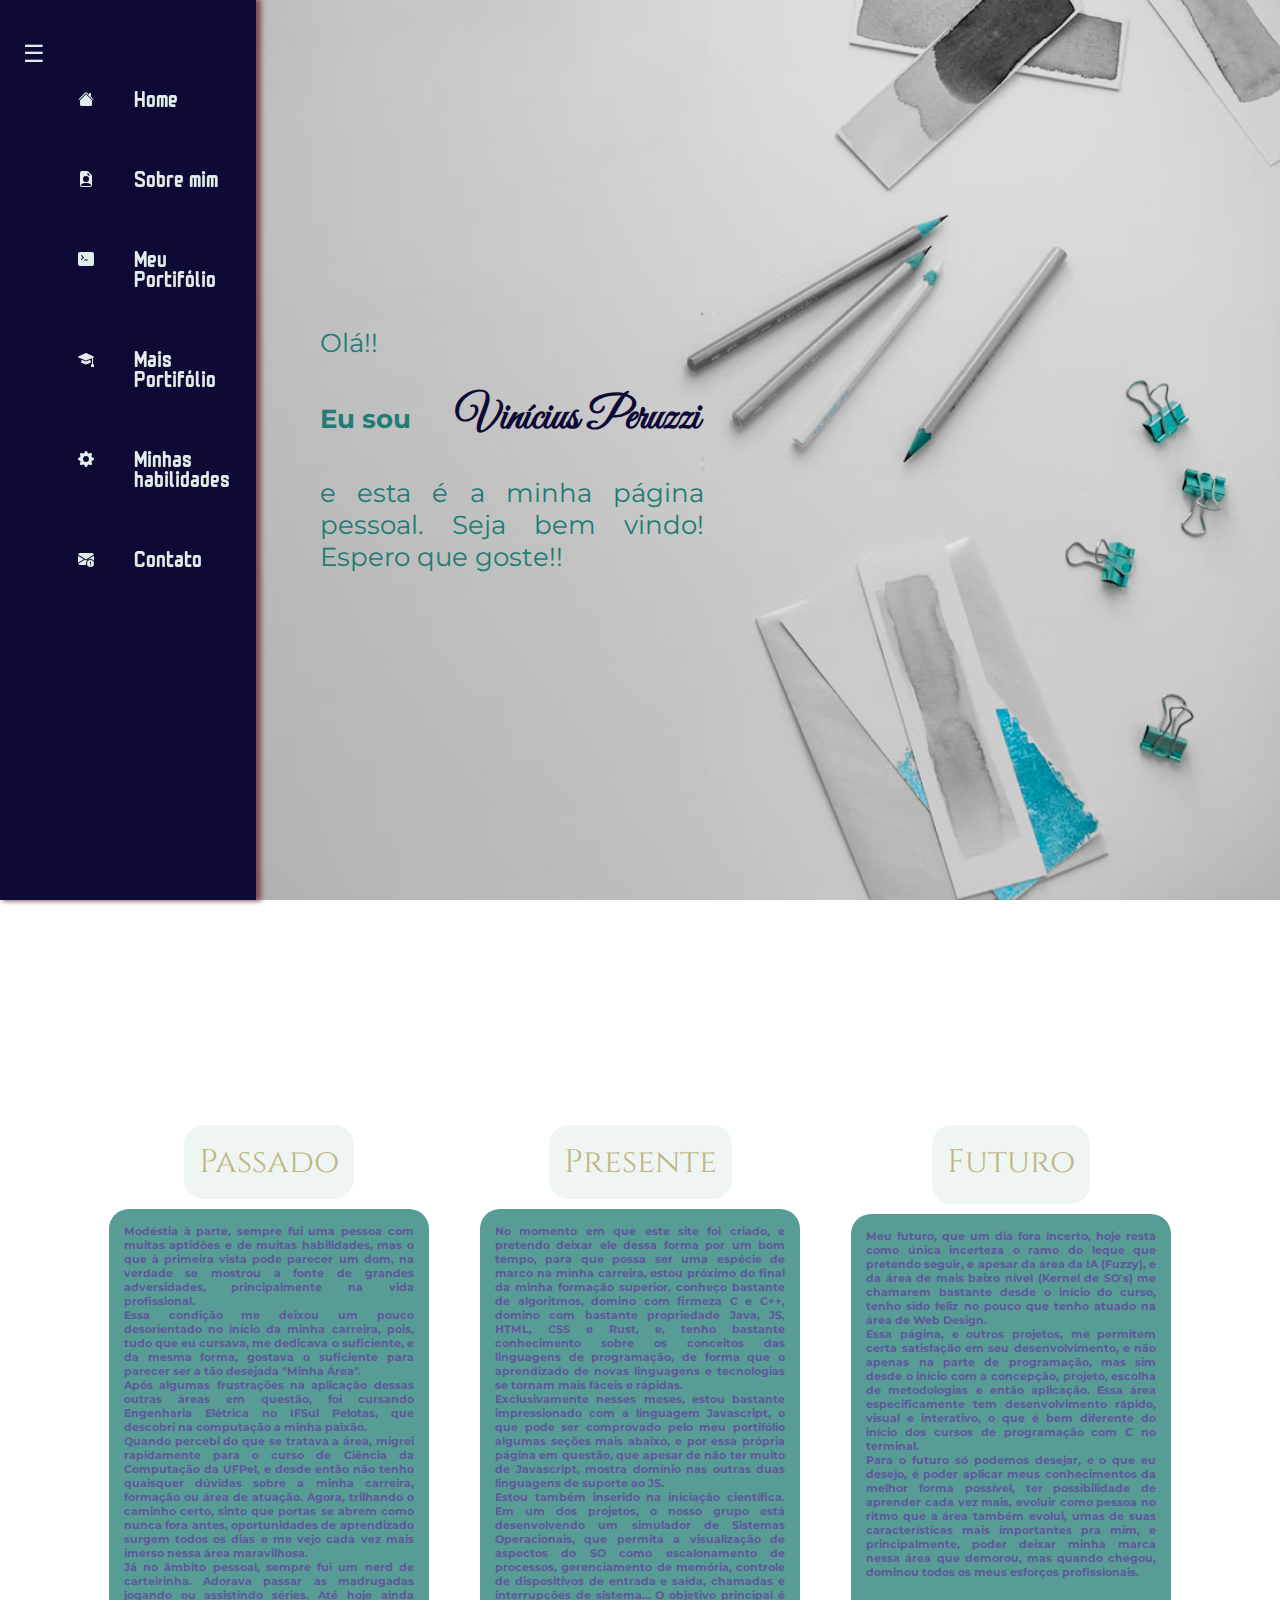
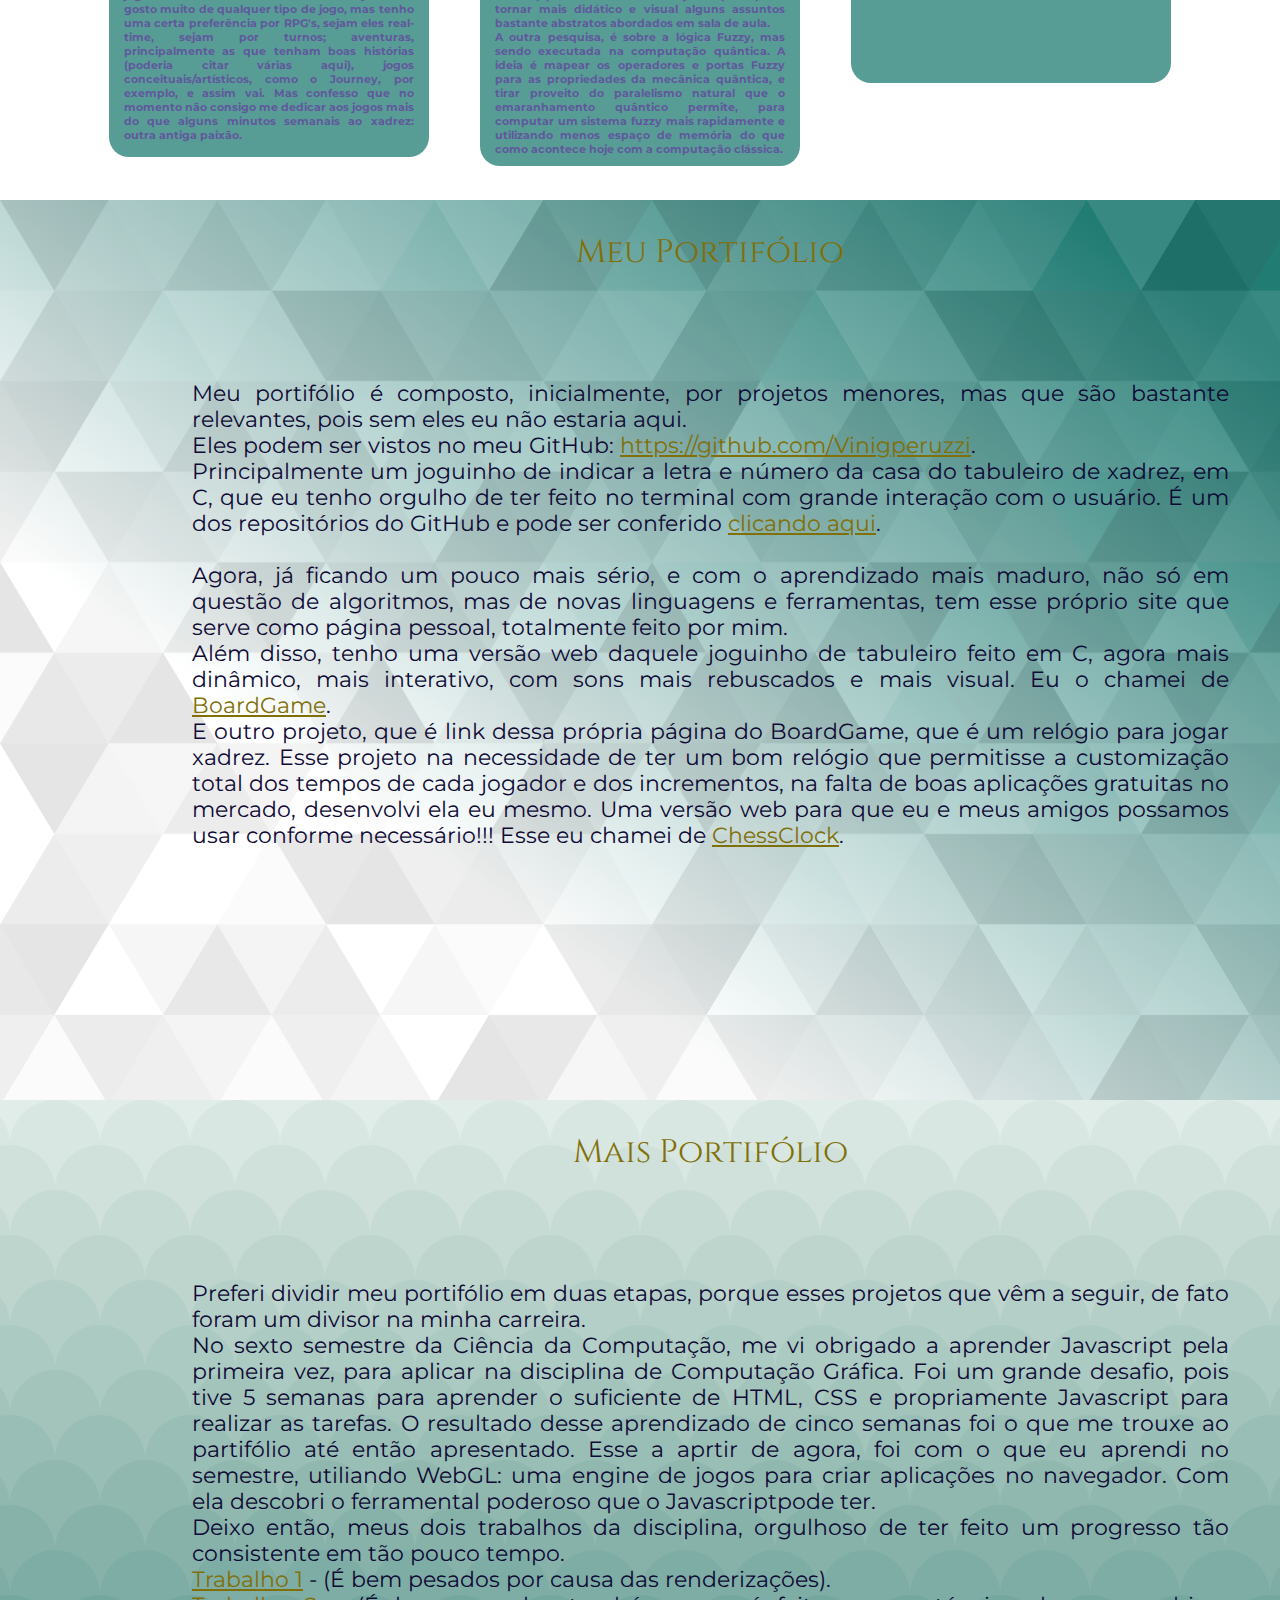
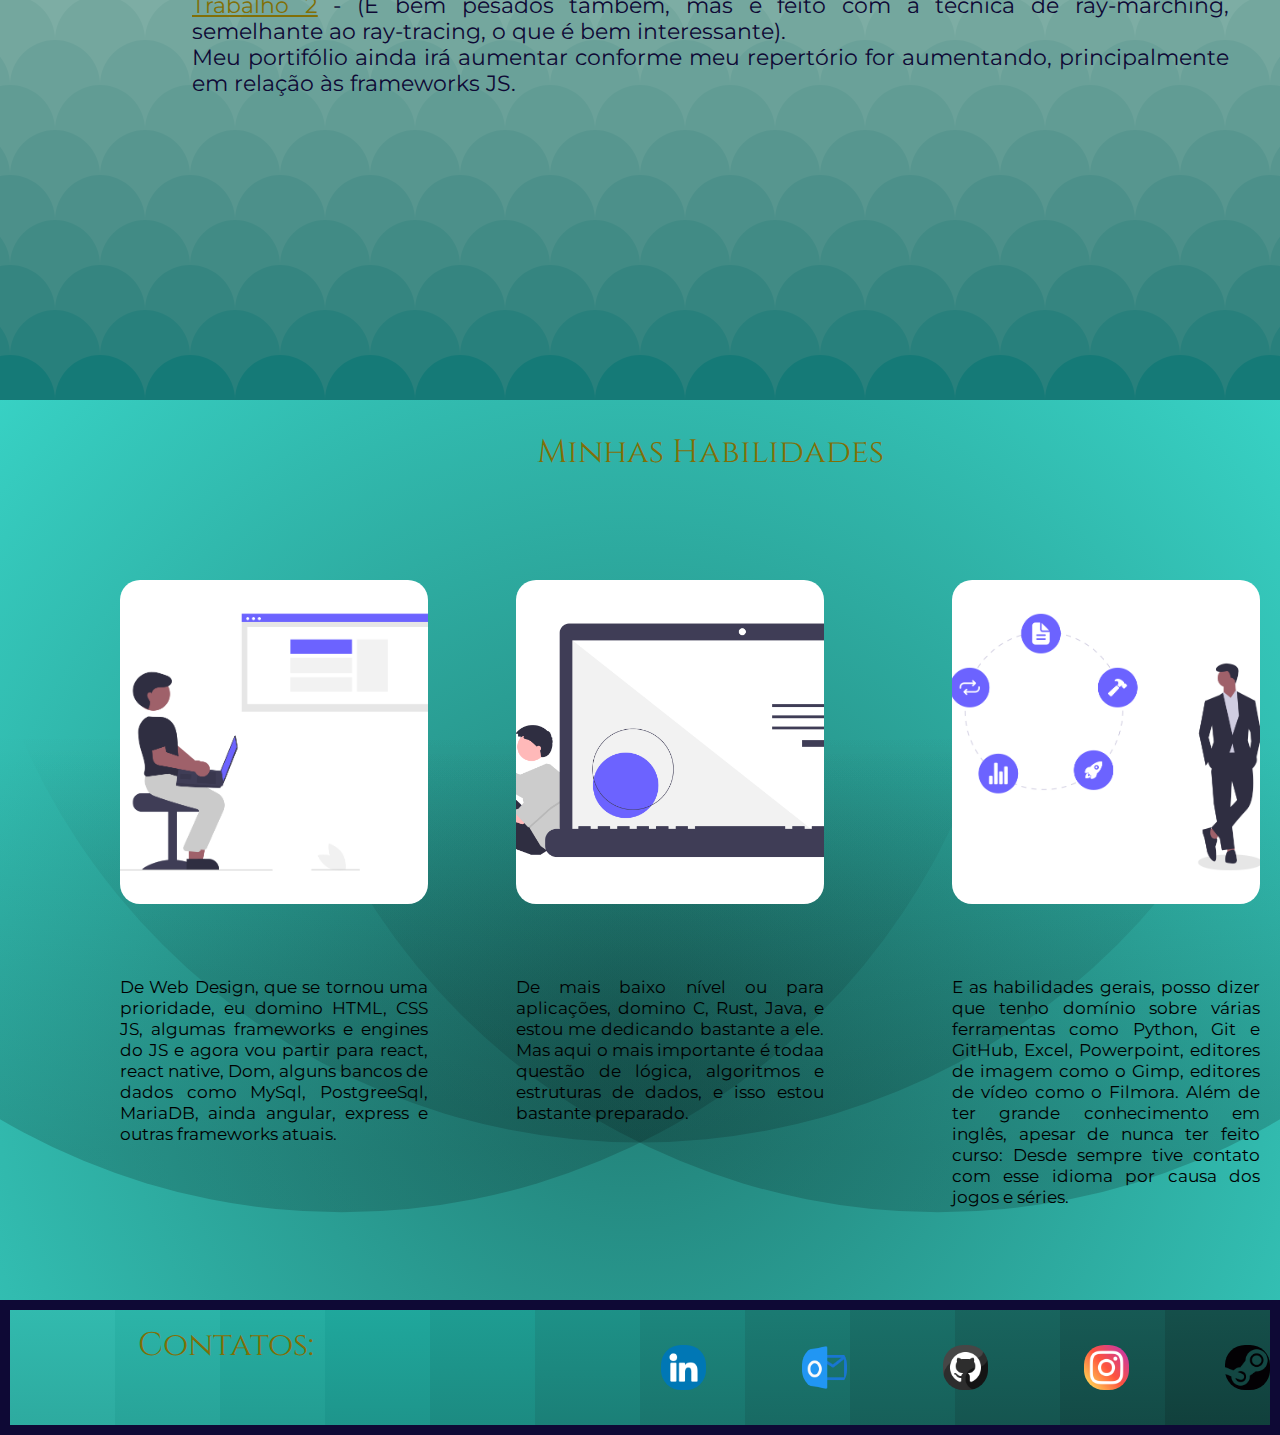
==== index.html @ d9897f42 "Finishing project and deploy online" ====
<!DOCTYPE html>
<html lang="pt-BR">
<head>
    <meta charset="UTF-8">
    <meta http-equiv="X-UA-Compatible" content="IE=edge">
    <meta name="viewport" content="width=device-width, initial-scale=1.0">
    <title>Vinícius Peruzzi</title>
</head>
<body>
    <nav class="side-bar">
        <div class="show-hide-button">
            <div>☰</div>
        </div>
        <ul>
            <li class="side-bar-link">
                <a href="#section-one">
                    <span class="icon">
                        <svg xmlns="http://www.w3.org/2000/svg" width="16" height="16" fill="currentColor" class="bi bi-house-fill" viewBox="0 0 16 16">
                            <path d="M8.707 1.5a1 1 0 0 0-1.414 0L.646 8.146a.5.5 0 0 0 .708.708L8 2.207l6.646 6.647a.5.5 0 0 0 .708-.708L13 5.793V2.5a.5.5 0 0 0-.5-.5h-1a.5.5 0 0 0-.5.5v1.293L8.707 1.5Z"/>
                            <path d="m8 3.293 6 6V13.5a1.5 1.5 0 0 1-1.5 1.5h-9A1.5 1.5 0 0 1 2 13.5V9.293l6-6Z"/>
                        </svg>
                    </span> <!--⌂🏠-->
                    <span class="linkSB">Home</span>
                </a>
            </li>
            <li class="side-bar-link">
                <a href="#section-two">
                    <span class="icon">
                        <svg xmlns="http://www.w3.org/2000/svg" width="16" height="16" fill="currentColor" class="bi bi-file-earmark-person-fill" viewBox="0 0 16 16">
                            <path d="M9.293 0H4a2 2 0 0 0-2 2v12a2 2 0 0 0 2 2h8a2 2 0 0 0 2-2V4.707A1 1 0 0 0 13.707 4L10 .293A1 1 0 0 0 9.293 0zM9.5 3.5v-2l3 3h-2a1 1 0 0 1-1-1zM11 8a3 3 0 1 1-6 0 3 3 0 0 1 6 0zm2 5.755V14a1 1 0 0 1-1 1H4a1 1 0 0 1-1-1v-.245S4 12 8 12s5 1.755 5 1.755z"/>
                        </svg>
                    </span> <!--👨-->
                    <span class="linkSB">Sobre mim</span>
                </a>
            </li>
            <li class="side-bar-link">
                <a href="#section-four">
                    <span class="icon">
                        <svg xmlns="http://www.w3.org/2000/svg" width="16" height="16" fill="currentColor" class="bi bi-terminal-fill" viewBox="0 0 16 16">
                            <path d="M0 3a2 2 0 0 1 2-2h12a2 2 0 0 1 2 2v10a2 2 0 0 1-2 2H2a2 2 0 0 1-2-2V3zm9.5 5.5h-3a.5.5 0 0 0 0 1h3a.5.5 0 0 0 0-1zm-6.354-.354a.5.5 0 1 0 .708.708l2-2a.5.5 0 0 0 0-.708l-2-2a.5.5 0 1 0-.708.708L4.793 6.5 3.146 8.146z"/>
                        </svg>
                    </span> <!--🏢🧰 da minha formação --)🎓-->
                    <span class="linkSB">Meu Portifólio</span>
                </a>
            </li>
            <li class="side-bar-link">
                <a href="#section-tree">
                    <span class="icon">
                        <svg xmlns="http://www.w3.org/2000/svg" width="16" height="16" fill="currentColor" class="bi bi-mortarboard-fill" viewBox="0 0 16 16">
                            <path d="M8.211 2.047a.5.5 0 0 0-.422 0l-7.5 3.5a.5.5 0 0 0 .025.917l7.5 3a.5.5 0 0 0 .372 0L14 7.14V13a1 1 0 0 0-1 1v2h3v-2a1 1 0 0 0-1-1V6.739l.686-.275a.5.5 0 0 0 .025-.917l-7.5-3.5Z"/>
                            <path d="M4.176 9.032a.5.5 0 0 0-.656.327l-.5 1.7a.5.5 0 0 0 .294.605l4.5 1.8a.5.5 0 0 0 .372 0l4.5-1.8a.5.5 0 0 0 .294-.605l-.5-1.7a.5.5 0 0 0-.656-.327L8 10.466 4.176 9.032Z"/>
                        </svg>
                    </span>
                    <span class="linkSB">Mais Portifólio</span>
                </a>
            </li>
            <li class="side-bar-link">
                <a href="#section-five">
                    <span class="icon">
                        <svg xmlns="http://www.w3.org/2000/svg" width="16" height="16" fill="currentColor" class="bi bi-gear-fill" viewBox="0 0 16 16">
                            <path d="M9.405 1.05c-.413-1.4-2.397-1.4-2.81 0l-.1.34a1.464 1.464 0 0 1-2.105.872l-.31-.17c-1.283-.698-2.686.705-1.987 1.987l.169.311c.446.82.023 1.841-.872 2.105l-.34.1c-1.4.413-1.4 2.397 0 2.81l.34.1a1.464 1.464 0 0 1 .872 2.105l-.17.31c-.698 1.283.705 2.686 1.987 1.987l.311-.169a1.464 1.464 0 0 1 2.105.872l.1.34c.413 1.4 2.397 1.4 2.81 0l.1-.34a1.464 1.464 0 0 1 2.105-.872l.31.17c1.283.698 2.686-.705 1.987-1.987l-.169-.311a1.464 1.464 0 0 1 .872-2.105l.34-.1c1.4-.413 1.4-2.397 0-2.81l-.34-.1a1.464 1.464 0 0 1-.872-2.105l.17-.31c.698-1.283-.705-2.686-1.987-1.987l-.311.169a1.464 1.464 0 0 1-2.105-.872l-.1-.34zM8 10.93a2.929 2.929 0 1 1 0-5.86 2.929 2.929 0 0 1 0 5.858z"/>
                        </svg>
                    </span> <!--🧠-->
                    <span class="linkSB">Minhas habilidades</span>
                </a>
            </li>
            <li class="side-bar-link">
                <a href="#section-six">
                    <span class="icon">
                        <svg xmlns="http://www.w3.org/2000/svg" width="16" height="16" fill="currentColor" class="bi bi-envelope-exclamation-fill" viewBox="0 0 16 16">
                            <path d="M.05 3.555A2 2 0 0 1 2 2h12a2 2 0 0 1 1.95 1.555L8 8.414.05 3.555ZM0 4.697v7.104l5.803-3.558L0 4.697ZM6.761 8.83l-6.57 4.026A2 2 0 0 0 2 14h6.256A4.493 4.493 0 0 1 8 12.5a4.49 4.49 0 0 1 1.606-3.446l-.367-.225L8 9.586l-1.239-.757ZM16 4.697v4.974A4.491 4.491 0 0 0 12.5 8a4.49 4.49 0 0 0-1.965.45l-.338-.207L16 4.697Z"/>
                            <path d="M12.5 16a3.5 3.5 0 1 0 0-7 3.5 3.5 0 0 0 0 7Zm.5-5v1.5a.5.5 0 0 1-1 0V11a.5.5 0 0 1 1 0Zm0 3a.5.5 0 1 1-1 0 .5.5 0 0 1 1 0Z"/>
                        </svg>
                    </span>
                    <span class="linkSB">Contato</span>
                </a>
            </li>
        </ul>
    </nav>

    <section id="section-one" class="full-page background-one">
        <div>
            <div>
                <p>
                    Olá!!
                </p>
                <h1>
                    Eu sou <span>Vinícius Peruzzi</span>
                </h1>
                <p>
                    e esta é a minha página pessoal. Seja bem vindo! Espero que goste!!
                </p>
            </div>
        </div>
        <div id="home-page-photo">
                <div id="photo-container">

                </div>
        </div>
    </section>
    <div id="section-two" class="full-page background-two">
        <div id="video-overlay">
            <div class="right-space">
                <p class="title-about-me">
                    Passado
                </p>
                <p class="text-about-me">
                    Modéstia à parte, sempre fui uma pessoa com muitas aptidões e de muitas habilidades, mas o que à primeira vista pode parecer um dom, na verdade se mostrou a fonte
                    de grandes adversidades, principalmente na vida profissional. <br>
                    Essa condição me deixou um pouco desorientado no início da minha carreira, pois, tudo que eu cursava, me dedicava o suficiente, e da mesma forma, 
                    gostava o suficiente para parecer ser a tão desejada "Minha Área". <br>
                    Após algumas frustrações na aplicação dessas outras áreas em questão, foi cursando Engenharia Elétrica 
                    no IFSul Pelotas, que descobri na computação a minha paixão. <br>
                    Quando percebi do que se tratava a área, migrei rapidamente para o curso de Ciência da Computação da UFPel, e desde então não tenho quaisquer dúvidas sobre a 
                    minha carreira, formação ou área de atuação. Agora, trilhando o caminho certo, sinto que portas se abrem como nunca fora antes, oportunidades de aprendizado surgem 
                    todos os dias e me vejo cada vez mais imerso nessa área maravilhosa. <br>
                    Já no âmbito pessoal, sempre fui um nerd de carteirinha. Adorava passar as madrugadas jogando ou assistindo séries. Até hoje ainda gosto muito de qualquer tipo de jogo, 
                    mas tenho uma certa preferência por RPG's, sejam eles real-time, sejam por turnos; aventuras, principalmente as que tenham boas histórias (poderia citar várias aqui), 
                    jogos conceituais/artísticos, como o Journey, por exemplo, e assim vai. Mas confesso que no momento não consigo me dedicar aos jogos mais do que alguns minutos semanais ao 
                    xadrez: outra antiga paixão.
                </p>
            </div>
            <div class="center-space">
                <p class="title-about-me">
                    Presente
                </p>
                <p class="text-about-me">
                    No momento em que este site foi criado, e pretendo deixar ele dessa forma por um bom tempo, para que possa ser uma espécie de marco na minha carreira, estou
                    próximo do final da minha formação superior, conheço bastante de algoritmos, domino com firmeza C e C++, domino com bastante propriedade Java, JS, HTML, CSS e Rust, e, 
                    tenho bastante conhecimento sobre os conceitos das linguagens de programação, de forma que o aprendizado de novas linguagens e tecnologias se tornam mais fáceis e rápidas. <br>
                    Exclusivamente nesses meses, estou bastante impressionado com a linguagem Javascript, o que pode ser comprovado pelo meu portifólio algumas seções mais abaixo, e por 
                    essa própria página em questão, que apesar de não ter muito de Javascript, mostra domínio nas outras duas linguagens de suporte ao JS. <br>
                    Estou também inserido na iniciação científica. Em um dos projetos, o nosso grupo está desenvolvendo um simulador de Sistemas Operacionais, que permita a visualização de 
                    aspectos do SO como escalonamento de processos, gerenciamento de memória, controle de dispositivos de entrada e saída, chamadas e interrupções de sistema... O objetivo 
                    principal é tornar mais didático e visual alguns assuntos bastante abstratos abordados em sala de aula. <br>
                    A outra pesquisa, é sobre a lógica Fuzzy, mas sendo executada na computação quântica. A ideia é mapear os operadores e portas Fuzzy para as propriedades da mecânica 
                    quântica, e tirar proveito do paralelismo natural que o emaranhamento quântico permite, para computar um sistema fuzzy mais rapidamente e utilizando menos espaço de memória 
                    do que como acontece hoje com a computação clássica.
                </p>
            </div>
            <div class="left-space">
                <p class="title-about-me">
                    Futuro
                </p>
                <p class="text-about-me">
                    Meu futuro, que um dia fora incerto, hoje resta como única incerteza o ramo do leque que pretendo seguir, e apesar da área da IA (Fuzzy),
                    e da área de mais baixo nível (Kernel de SO's) me chamarem bastante desde o início do curso, tenho sido feliz no pouco que tenho atuado na área de Web Design. <br>
                    Essa página, e outros projetos, me permitem certa satisfação em seu desenvolvimento, e não apenas na parte de programação, mas sim desde o início com a concepção, 
                    projeto, escolha de metodologias e então aplicação. Essa área especificamente tem desenvolvimento rápido, visual e interativo, o que é bem diferente do início dos 
                    cursos de programação com C no terminal. <br>
                    Para o futuro só podemos desejar, e o que eu desejo, é poder aplicar meus conhecimentos da melhor forma possível, ter possibilidade de aprender cada vez mais, 
                    evoluir como pessoa no ritmo que a área também evolui, umas de suas características mais importantes pra mim, e principalmente, poder deixar minha marca nessa área 
                    que demorou, mas quando chegou, dominou todos os meus esforços profissionais.
                </p>
            </div>
        </div>
        <video src="assets/video/animated-background.mp4" autoplay loop muted playsinline id="video-wrapper">
            
        </video>
        
    </div>
    <div id="section-four" class="full-page background-four">
        <div class="single-title">
            <p>
                Meu portifólio
            </p>
        </div>
        <div class="single-content">
            <p>
                Meu portifólio é composto, inicialmente, por projetos menores, mas que são bastante relevantes, pois sem eles eu não estaria aqui. <br>
                Eles podem ser vistos no meu GitHub: <a target="_blank" href="https://github.com/Vinigperuzzi">https://github.com/Vinigperuzzi</a>. <br>
                Principalmente um joguinho de indicar a letra e número da casa do tabuleiro de xadrez, em C, que eu tenho orgulho de ter feito no terminal com grande interação com o 
                usuário. É um dos repositórios do GitHub e pode ser conferido <a target="_blank" href="https://github.com/Vinigperuzzi/BoardApp">clicando aqui</a>. <br> <br>
                Agora, já ficando um pouco mais sério, e com o aprendizado mais maduro, não só em questão de algoritmos, mas de novas linguagens e ferramentas, tem esse próprio site 
                que serve como página pessoal, totalmente feito por mim. <br>
                Além disso, tenho uma versão web daquele joguinho de tabuleiro feito em C, agora mais dinâmico, mais interativo, com sons mais rebuscados e mais visual. Eu o chamei de 
                <a target="_blank" href="https://vinigperuzzi.github.io/BoardGame/">BoardGame</a>. <br>
                E outro projeto, que é link dessa própria página do BoardGame, que é um relógio para jogar xadrez. Esse projeto na necessidade de ter um bom relógio que permitisse 
                a customização total dos tempos de cada jogador e dos incrementos, na falta de boas aplicações gratuitas no mercado, desenvolvi ela eu mesmo. Uma versão web para que 
                eu e meus amigos possamos usar conforme necessário!!! Esse eu chamei de <a target="_blank" href="https://vinigperuzzi.github.io/ChessClock/">ChessClock</a>. <br>
            </p>
        </div>
    </div>

    <div id="section-tree" class="full-page background-tree">
        <div class="single-title">
            <p>
                Mais portifólio
            </p>
        </div>
        <div class="single-content">
            <p>
                Preferi dividir meu portifólio em duas etapas, porque esses projetos que vêm a seguir, de fato foram um divisor na minha carreira. <br>
                No sexto semestre da Ciência da Computação, me vi obrigado a aprender Javascript pela primeira vez, para aplicar na disciplina de Computação Gráfica. 
                Foi um grande desafio, pois tive 5 semanas para aprender o suficiente de HTML, CSS e propriamente Javascript para realizar as tarefas. O resultado desse aprendizado de 
                cinco semanas foi o que me trouxe ao partifólio até então apresentado. Esse a aprtir de agora, foi com o que eu aprendi no semestre, utiliando WebGL: uma engine de jogos 
                para criar aplicações no navegador. Com ela descobri o ferramental poderoso que o Javascriptpode ter. <br>
                Deixo então, meus dois trabalhos da disciplina, orgulhoso de ter feito um progresso tão consistente em tão pouco tempo. <br>
                <a target="_blank" href="https://vinigperuzzi.github.io/Trabalho1-CG/">Trabalho 1</a> - (É bem pesados por causa das renderizações). <br>
                <a target="_blank" href="https://vinigperuzzi.github.io/Trabalho2-CG/">Trabalho 2</a> - (É bem pesados também, mas é feito com a técnica de ray-marching, semelhante ao
                ray-tracing, o que é bem interessante). <br>
                Meu portifólio ainda irá aumentar conforme meu repertório for aumentando, principalmente em relação às frameworks JS.
            </p>
        </div>
    </div>

    <div id="section-five" class="full-page background-five">
        <div class="single-title">
            <p>
                Minhas habilidades
            </p>
        </div>
        <div class="single-content2">
            <div class="abilities">
                <div class="skills" id="first-skill">
                    <div class="img" id="img1">

                    </div>
                    <div class="text-img" id="text-img1">
                        <p>
                            De Web Design, que se tornou uma prioridade, eu domino HTML, CSS JS, algumas frameworks e engines do JS e agora 
                            vou partir para react, react native, Dom, alguns bancos de dados como MySql, PostgreeSql, MariaDB, ainda angular, express e outras frameworks atuais.
                        </p>
                    </div>
                </div>
                <div class="skills">
                    <div class="img" id="img2">

                    </div>
                    <div class="text-img">
                        <p>
                            De mais baixo nível ou para aplicações, domino C, Rust, Java, e estou me dedicando bastante a ele. Mas aqui o mais importante é todaa questão de lógica, 
                            algoritmos e estruturas de dados, e isso estou bastante preparado.
                        </p>
                    </div>
                </div>
                <div class="skills" id="last-skill">
                    <div class="img" id="img3">

                    </div>
                    <div class="text-img">
                        <p>
                            E as habilidades gerais, posso dizer que tenho domínio sobre várias ferramentas como Python, Git e GitHub, Excel, Powerpoint, editores de imagem como o Gimp, 
                            editores de vídeo como o Filmora. Além de ter grande conhecimento em inglês, apesar de nunca ter feito curso: Desde sempre tive contato com esse idioma 
                            por causa dos jogos e séries.
                        </p>
                    </div>
                </div>
            </div>
        </div>
    </div>
    <div id="section-six" class="full-page background-six">
        <div class="contato">
            contatos:
        </div>
        <div class="icons-bar">
            <div class="link-icon">
                <a target="_blank" href="https://www.linkedin.com/in/vin%C3%ADcius-garcia-peruzzi-b69a16248/"><img src="assets/icon/mini/linkedin.png" alt="linkedin Icon"></a>
            </div>
            <div class="link-icon">
                <a target="_blank" href="mailto:vinigperuzzi@hotmail.com?"><img src="assets/icon/mini/outlook.png" alt="Outlook Icon"></a>
            </div>
            <div class="link-icon">
                <a target="_blank" href="https://github.com/Vinigperuzzi"><img src="assets/icon/mini/github.png" alt="github Icon"></a>
            </div>
            <div class="link-icon">
                <a target="_blank" href="https://www.instagram.com/vinigperuzzi/"><img src="assets/icon/mini/instagram.png" alt="instagram Icon"></a>
            </div>
            <div class="link-icon">
                <a target="_blank" href="https://steamcommunity.com/id/Vinigperuzzi/"><img src="assets/icon/mini/logo-steam.png" alt="steam Icon"></a>
            </div>
        </div>
    </div>
    <link rel="stylesheet" href="assets/css/style.css">
    <script src="assets/js/script.js"></script>
</body>
</html>
---- assets/css/style.css ----
@import url('https://fonts.googleapis.com/css2?family=Cinzel:wght@400;500;700&family=Great+Vibes&family=Monomaniac+One&family=Montserrat:ital,wght@0,100;0,300;0,500;0,600;0,700;1,300;1,500&display=swap');

/*
font-family: 'Cinzel', serif;
font-family: 'Great Vibes', cursive;
font-family: 'Monomaniac One', sans-serif;
font-family: 'Montserrat', sans-serif;
*/

:root{
    --primary-color: #217C74;
    --secondary-color: #e1ede8;
    --secondary-color-darker: #313835;
    --dark-color: #0f0f0f;
    --color1: #1E8FCD;
    --color2: #804A53;
    --color3: #81DED5;
    --color4: #2B217C;
    --color4-darker: #0e0935;
    --color5: #7C5021;
}

*{
    margin: 0;
    padding: 0;
    scroll-behavior: smooth;
    box-sizing: border-box;

}

p{
    text-align: justify;
    text-justify: inter-word;
}

nav.side-bar{
    width: 5vw;
    height: 100vh;
    background-color: var(--color4-darker);
    padding: 40px 0 40px 1%;
    box-shadow: 4px 0px 5px 1px var(--color2);
    position: fixed;
    top: 0;
    left: 0;
    max-height: 100%;
    min-width: 50px;
    transition: all 300ms ease-in-out;
    overflow: hidden;
    z-index: 10;
}

.icon{
    padding-left: 25%;
}

nav.side-bar:hover{
    width: 20vw;
}

.show-hide-button{
    width: 100%;
    padding-left: 10px;
}

.show-hide-button div{
    color: var(--secondary-color);
    font-size: 24px;
    cursor: pointer;
}

ul{
    height: 100%;
    list-style-type: none;
}

ul li.side-bar-link:hover{
    background-color: var(--color4);
    transform: translateX(-6px);
    transition: all 300ms ease-in-out;
}

ul li.side-bar-link:active{
    transform: translateX(-6px) translateY(10px);
    background-color: rgb(39, 3, 53);
    transition: all 80ms ease-in-out;
}

ul li.side-bar-link a{
    color: var(--secondary-color);
    text-decoration: none;
    font-size: calc(1vh + 1vw);
    padding: 20px 4%;
    font-family: 'Monomaniac One', sans-serif;
    display: flex;
    margin-bottom: 20px;
    line-height: 20px;
}

ul li.side-bar-link a:active{
    color: var(--secondary-color-darker);
}

ul li.side-bar-link a .linkSB{
    margin-left: 40px;
}

/*Sidebar style*/


.full-page{
    width: 100vw;
    height: 100vh;
    max-width: 100%;
}

.background-one, .background-two, .background-tree, .background-four, .background-five, .background-six{
    background-size: cover;
    background-position: center center;
    display: flex;
    flex-direction: row;
}

.background-one{
    background-image: url(../imgs/BackgroundHome5.jpg);
}

.background-one > div{
    width: 55vw;
    height: 100vh;
    display: flex;
    justify-content: space-between;
    align-items: center;
    padding-left: 25vw;
}

.background-one p{
    margin: 2.5vw 0px;
    color: var(--primary-color);
    font-family: 'Montserrat', sans-serif;
    font-size: calc(1.2vh + 1.2vw);
}

.background-one h1{
    margin: 2.5vw 0px;
    color: var(--primary-color);
    font-family: 'Montserrat', sans-serif;
    font-size: calc(1.2vh + 1.2vw);
}

.background-one h1 span{
    margin: 2.5vw 0px;
    color: var(--color4-darker);
    font-size: calc(2vh + 2vw);
    font-family: 'Great Vibes', cursive;
    padding-left: 3vw;
}



#home-page-photo{
    width: 45vw;
    height: 100vh;
    max-width: 100%;
    max-height: 100%;
    display: flex;
    justify-content: center;
    align-items: end;
    margin: 0;
    padding: 0;
}

#photo-container{
    width: 50%;
    height: 70%;
    max-width: 100%;
    max-height: 70%;
    background-image: url(../imgs/Perfil2.png);
    background-size: contain;
    background-position: center bottom;
    background-repeat: no-repeat;
}

#section-two{
    position: relative;
}

#video-overlay{
    width: 100vw;
    height: 100vh;
    max-width: 100%;
    max-height: 100%;
    position: absolute;
    z-index: 1;
    display: flex;
    justify-content: center;
    align-items: end;
    gap: 4vw;
}

.right-space, .center-space, .left-space{
    width: 25vw;
    height: 65vh;
    z-index: 1;
    margin-bottom: 10vh;
    display: flex;
    flex-direction: column;
    gap: 10px;
}

.title-about-me{
    width: auto;
    height: 10%;
    font-family: 'Cinzel', serif;
    justify-self: center;
    align-self: center;
    font-size: calc(1.5vw + 1.5vh);
    color: rgb(129, 111, 7);
    text-transform: capitalize;
    background-color: var(--secondary-color);
    opacity: 0.5;
    border-radius: 20px;
    padding: 15px;
    box-sizing: content-box;
}

.text-about-me{
    width: auto;
    height: 90%;
    font-family: 'Montserrat', sans-serif;
    justify-self: center;
    align-self: center;
    font-size: calc(0.5vw + 0.5vh);
    color: var(--color4);
    font-weight: bold;
    margin-bottom: 3vh;
    background-color: var(--primary-color);
    opacity: 0.75;
    border-radius: 20px;
    padding: 15px;
    box-sizing: content-box;
}

#video-wrapper{
    object-fit: cover;
    height: 100vh;
    width: 100vw;
    max-width: 100%;
    max-height: 100%;
    display: flex;
    justify-content: space-between;
    position: relative;
    align-items: center;
    z-index: 0;
    opacity: 0.8;
}



.background-tree, .background-four{
    background-image: url(../imgs/dragon-scales.svg);
    display: flex;
    flex-direction: column;
    background-size: auto;
}

.background-four{
    background-image: url(../imgs/subtle-prism.svg);
}

.single-title{
    width: 100vw;
    height: 20vh;
    max-width: 100%;
    max-height: 100%;
    padding-right: 4vw;
}

.single-content{
    width: 100vw;
    height: 80vh;
    max-width: 100%;
    max-height: 100%;
    padding-right: 4vw;
}

.single-title p{
    margin-left: 15vw;
    font-family: 'Cinzel', serif;
    justify-self: center;
    align-self: center;
    font-size: calc(1.5vw + 1.5vh);
    color: rgb(129, 111, 7);
    text-transform: capitalize;
    padding-top: 30px;
}

.single-content p{
    margin-left: 15vw;
    font-family: 'Montserrat', sans-serif;
    font-size: calc(1vw + 1vh);
    color: var(--color4-darker);
}

.single-content a{
    text-decoration: underline;
    font-family: 'Montserrat', sans-serif;
    font-size: calc(1vw + 1vh);
    color: rgb(129, 111, 7);
}

.single-content a:hover{
    text-decoration: underline;
    font-family: 'Montserrat', sans-serif;
    font-size: calc(1vw + 1vh);
    color: rgb(110, 96, 16);
}

.background-five{
    background-image: url(../imgs/rose-petals.svg);
}

#section-five{
    justify-content: end;
    align-items: end;
    flex-direction: column;
}

.single-content2{
    width: 100vw;
    height: 80vh;
    max-width: 100%;
    max-height: 100%;
}

.abilities{
    height: 100%;
    width: 100%;
    display: flex;
    gap: 10vw;
    justify-content: end;
    padding-left: 80px;
}

.skills{
    width: 25vw;
    height: 100%;
    max-width: 100%;
    max-height: 100%;
    display: flex;
    flex-direction: column;
    gap: 10%;
}

.img{
    width: 100%;
    max-width: 100%;
    height: 45%;
    max-height: 45%;
    background-size: cover;
    background-position: center center;
    border-radius: 20px;
}

#img1{
    background-image: url(../imgs/skills3.png);
    margin-left: 40px;
}

#img2{
    background-image: url(../imgs/skills1.png);
}

#img3{
    background-image: url(../imgs/skills2.png);
}

.text-img{
    width: 100%;
    max-width: 100%;
    height: 45%;
    max-height: 45%;
}

.text-img p{
    font-family: 'Montserrat', sans-serif;
    font-size: calc(0.8vw + 0.8vh);
}

#text-img1{
    margin-left: 40px;
}

#last-skill{
    margin-right: 20px;
}

.background-six{
    background-image: url(../imgs/quantum-gradient.svg);
    height: 15vh;
    border: 10px solid var(--color4-darker);
    display: flex;
    justify-content: space-between;
    align-items: center;
}

.contato{
    width: 10vw;
    height: 10vh;
    font-family: 'Cinzel', serif;
    font-size: calc(1.5vw + 1.5vh);
    color: rgb(129, 111, 7);
    text-transform: capitalize;
    margin-left: 10vw;
}

.icons-bar{
    display: flex;
    justify-content: center;
    align-items: center;
    gap: 7.5vw;
}

.link-icon{
    width: 5vh;
    height: 5vh;
}

.link-icon img{
    max-width: 100%;
    max-height: 100%;
    transition: all 300ms ease-in-out;
    border-radius: 20px;
}

.link-icon img:hover{
    transform: translateY(10px);
    box-shadow: 4px 4px 2px 2px var(--color4-darker);
}

/*Media queries*/

@media (max-height: 750px) {
    .right-space, .center-space, .left-space{
        height: 90vh;
    }
    .title-about-me{
        width: auto;
        height: 15%;
    }
    .text-about-me{
        width: auto;
        height: 85%;
        box-sizing: content-box;
    }
}

@media (max-height: 600px) {
    ul li.side-bar-link a{
        padding: 20px 2%;
        margin-bottom: 10px;
        line-height: 5px;
    }
    ul li.side-bar-link:active{
        transform: translateX(-6px) translateY(2px);
        background-color: rgb(39, 3, 53);
        transition: all 80ms ease-in-out;
    }
    #home-page-photo{
        width: 45vw;
        height: 100vh;
        align-items: end;
        align-self: flex-end;
    }
    
    #photo-container{
        width: 25vw;
        height: 90vh;
    }
}

@media (max-height: 450px) {
    ul li.side-bar-link a{
        padding: 0px 0px;
        margin-bottom: 0px;
        line-height: 15px;
    }
    ul li.side-bar-link:active{
        transform: translateX(-6px) translateY(2px);
        background-color: rgb(39, 3, 53);
        transition: all 80ms ease-in-out;
    }
    #home-page-photo{
        width: 45vw;
        height: 100vh;
        align-items: end;
        align-self: flex-end;
    }
    
    #photo-container{
        width: 25vw;
        height: 100vh;
    }
}

@media screen and (orientation:portrait) {
    *{
        max-width: 100%;
        max-height: 100%;
    }
    nav.side-bar:hover{
        width: 60vw;
        overflow-x: hidden;
    }
    .background-one{
        flex-direction: column;
    }
    .background-one > div{
        width: 100vw;
        height: 40vh;
    }
    #home-page-photo{
        width: 100vw;
        height: 60vh;
    }
    #photo-container{
        width: 100%;
        height: 60%;
        max-width: 100%;
        max-height: 70%;
        background-image: url(../imgs/Perfil2.png);
        background-size: contain;
        background-position: center bottom;
        background-repeat: no-repeat;
        padding: 0;
        margin: 0;
    }
    #video-overlay{
        width: 100vw;
        height: 100vh;
        flex-direction: column;
        margin-top: 6vh;
        max-width: 100%;
        max-height: 100%;
    }
    .right-space, .center-space, .left-space{
        width: 85vw;
        height: 25vh;
        z-index: 1;
        display: flex;
        flex-direction: column;
        align-items: end;
        margin-right: 0vw;
        max-width: 100%;
        max-height: 100%;
        gap: 5px;
    }
    .title-about-me{
        width: auto;
        height: 20%;
    }
    .text-about-me{
        width: auto;
        height: 80%;
        box-sizing: content-box;
    }
    .abilities{
        flex-direction: column;
        padding-left: 0px;
    }
    #img1{
        margin-left: 0px;
    }
    #text-img1{
        margin-left: 0px;
    }
    .background-five{
        flex-direction: column;
    }
    .single-content2{
        height: 90vh;
    }
    .skills{
        width: 60vw;
        height: 100%;
        max-width: 100%;
        max-height: 100%;
        margin-left: 30vw;
    }
    .img{
        width: 100%;
        max-width: 100%;
        height: 45%;
        max-height: 45%;
        border-radius: 10px;
    }
    .text-img{
        width: 100%;
        max-width: 100%;
        height: 45%;
        max-height: 45%;
    }
    .link-icon{
        width: 3vh;
        height: 3vh;
    }
}
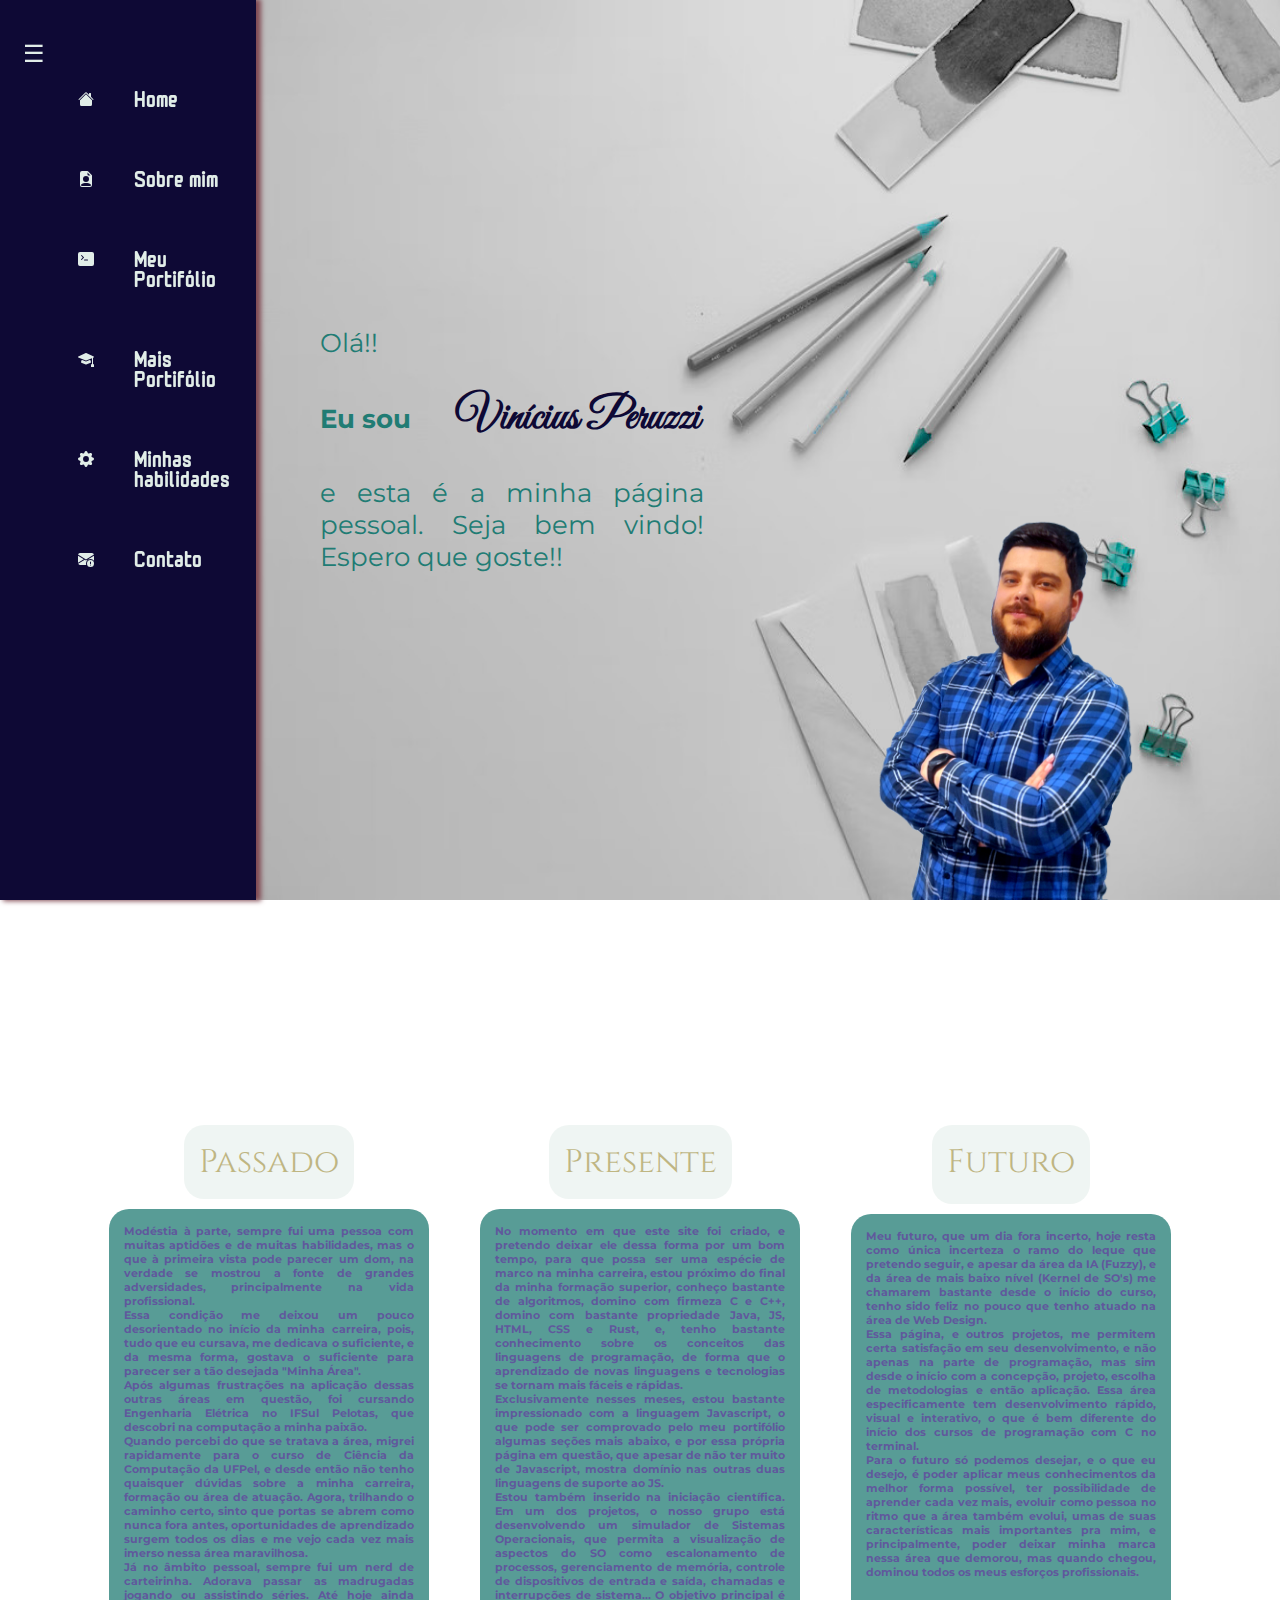
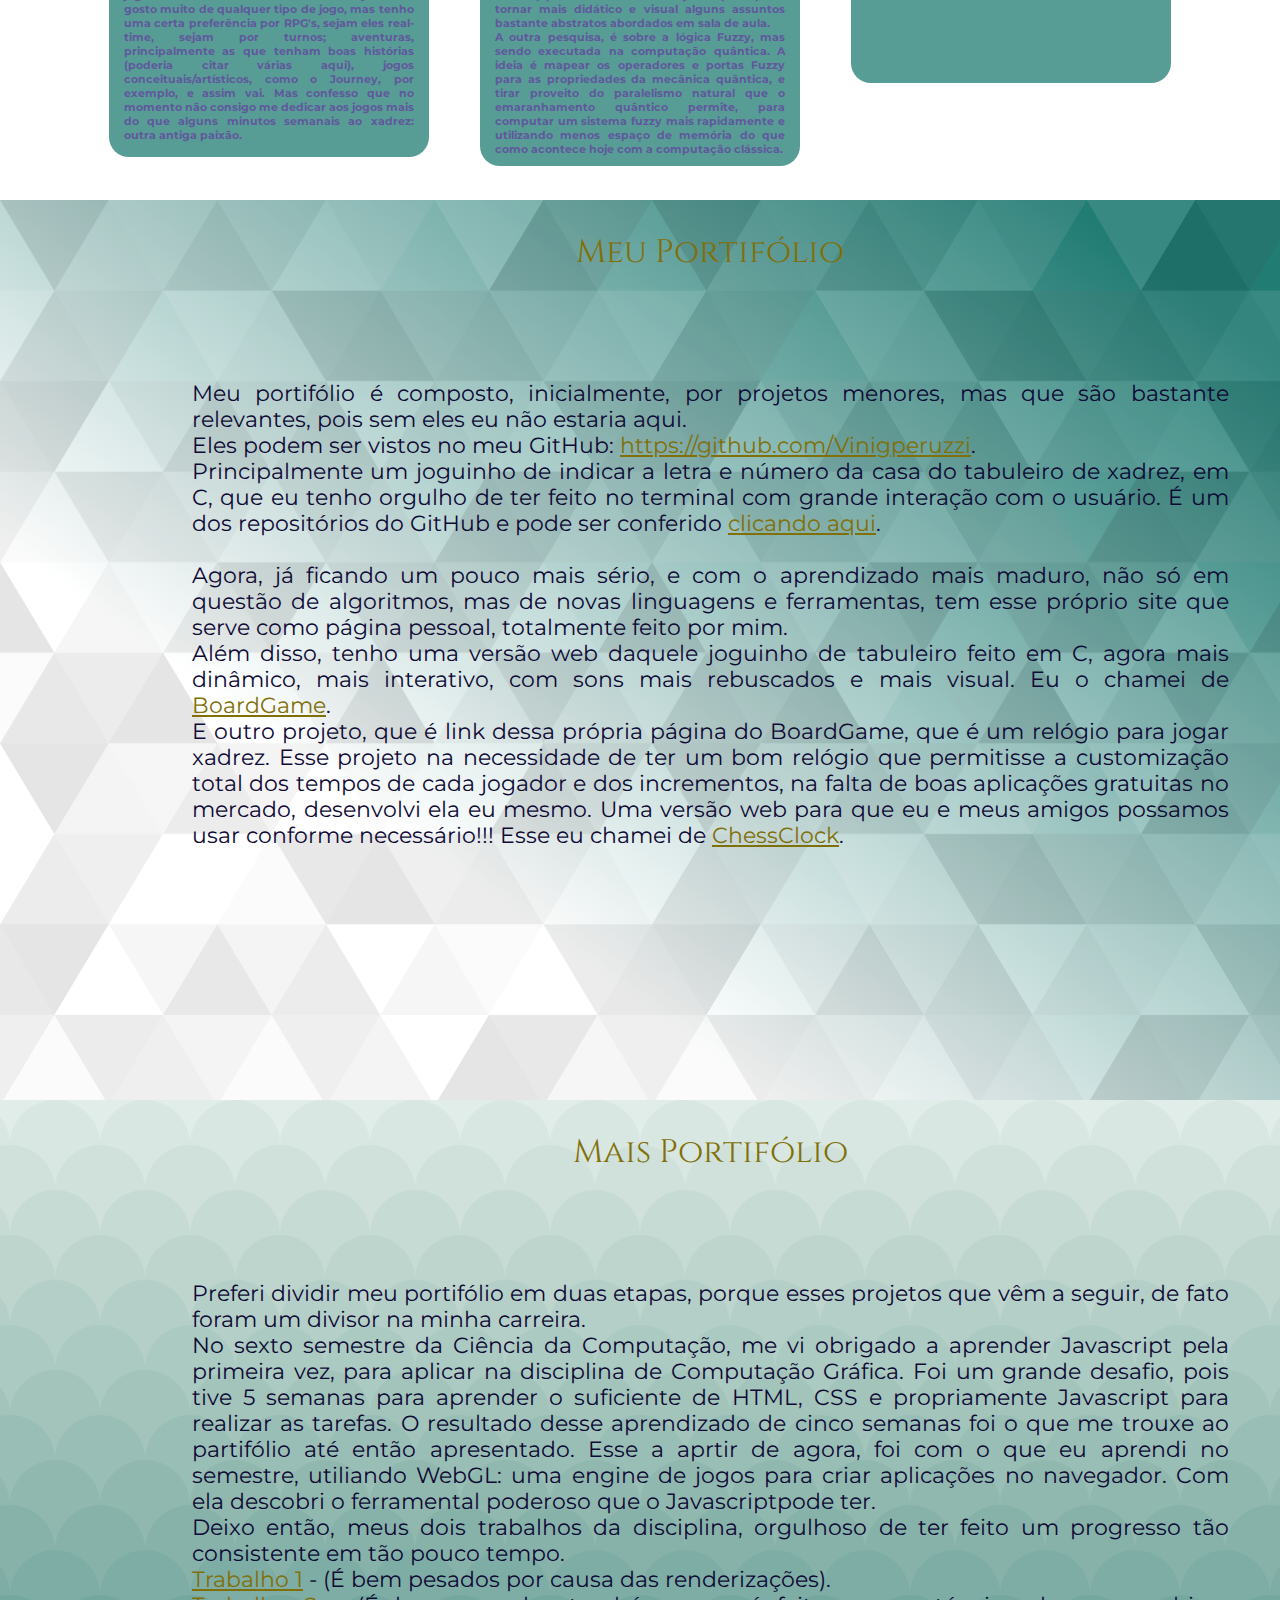
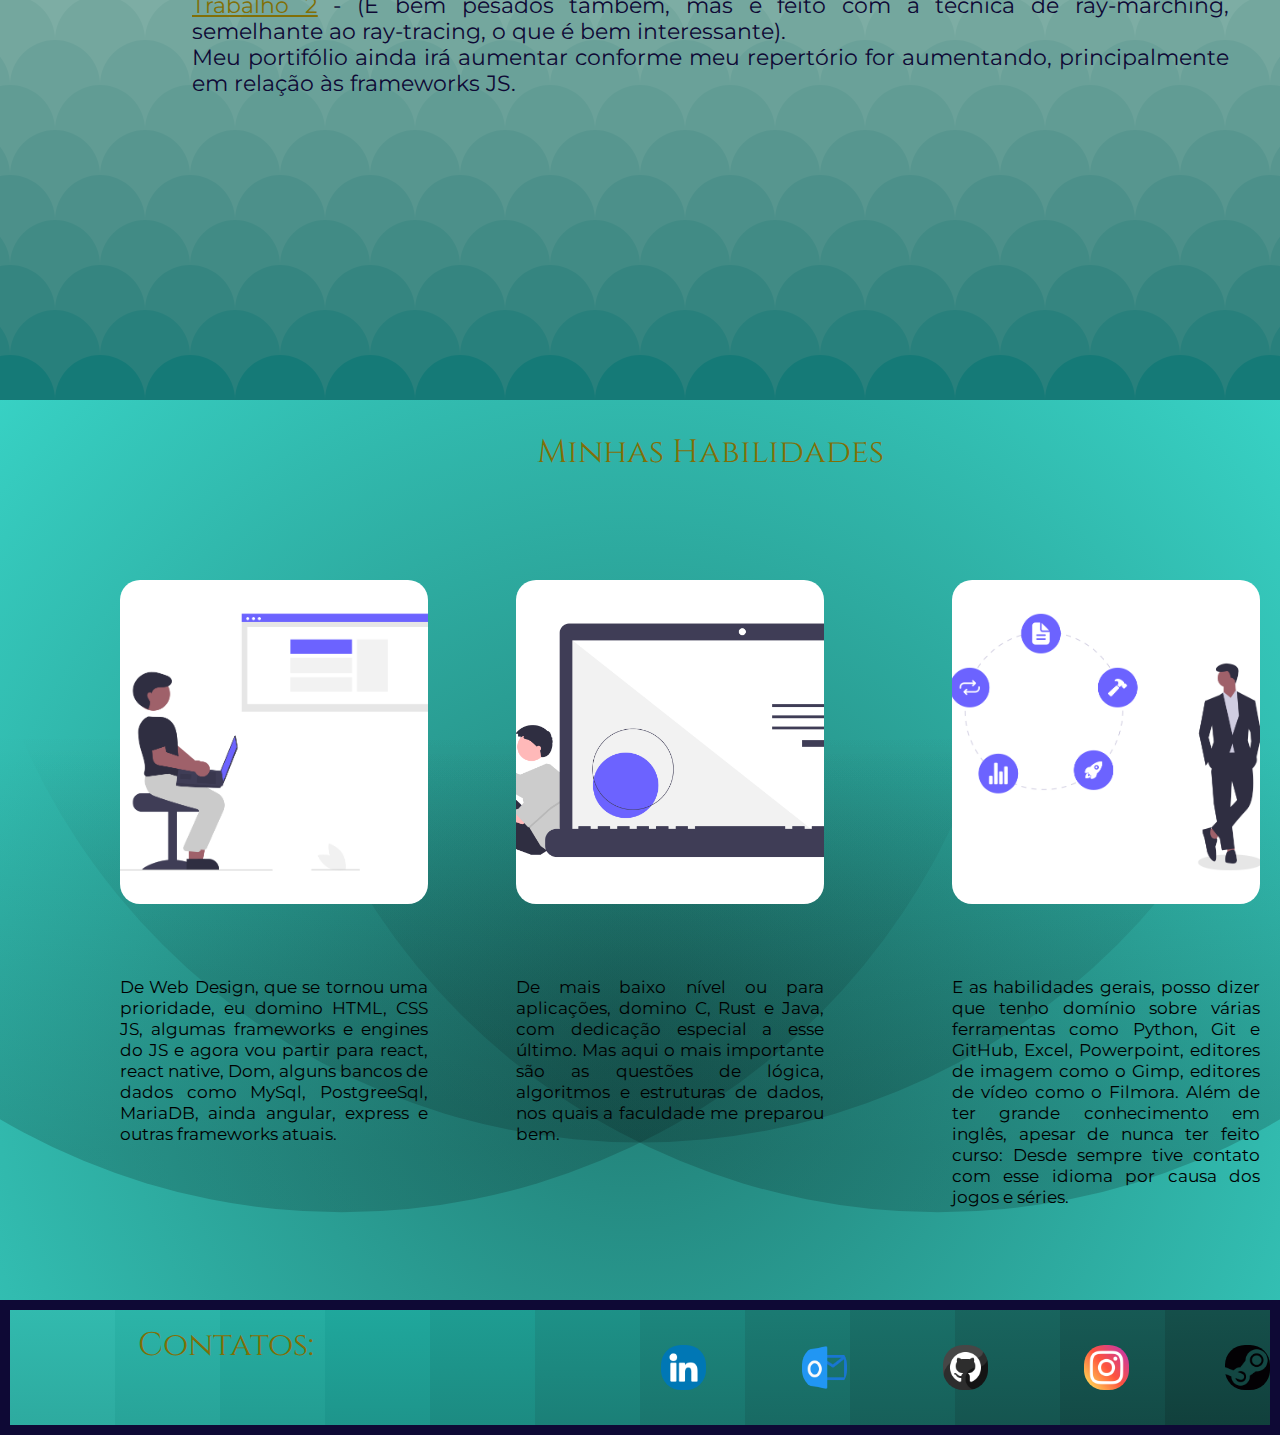
==== commit ab16796a: "fix: text error on abilities <p>" ====
--- a/index.html
+++ b/index.html
@@ -229,8 +229,8 @@
                     </div>
                     <div class="text-img">
                         <p>
-                            De mais baixo nível ou para aplicações, domino C, Rust, Java, e estou me dedicando bastante a ele. Mas aqui o mais importante é todaa questão de lógica, 
-                            algoritmos e estruturas de dados, e isso estou bastante preparado.
+                            De mais baixo nível ou para aplicações, domino C, Rust e Java, com dedicação especial a esse último. Mas aqui o mais importante são as questões de lógica, 
+                            algoritmos e estruturas de dados, nos quais a faculdade me preparou bem.
                         </p>
                     </div>
                 </div>
--- a/assets/css/style.css
+++ b/assets/css/style.css
@@ -174,7 +174,7 @@
     height: 70%;
     max-width: 100%;
     max-height: 70%;
-    background-image: url(../imgs/Perfil2.png);
+    background-image: url(../imgs/perfil2.png);
     background-size: contain;
     background-position: center bottom;
     background-repeat: no-repeat;
@@ -527,7 +527,7 @@
         height: 60%;
         max-width: 100%;
         max-height: 70%;
-        background-image: url(../imgs/Perfil2.png);
+        background-image: url(../imgs/perfil2.png);
         background-size: contain;
         background-position: center bottom;
         background-repeat: no-repeat;
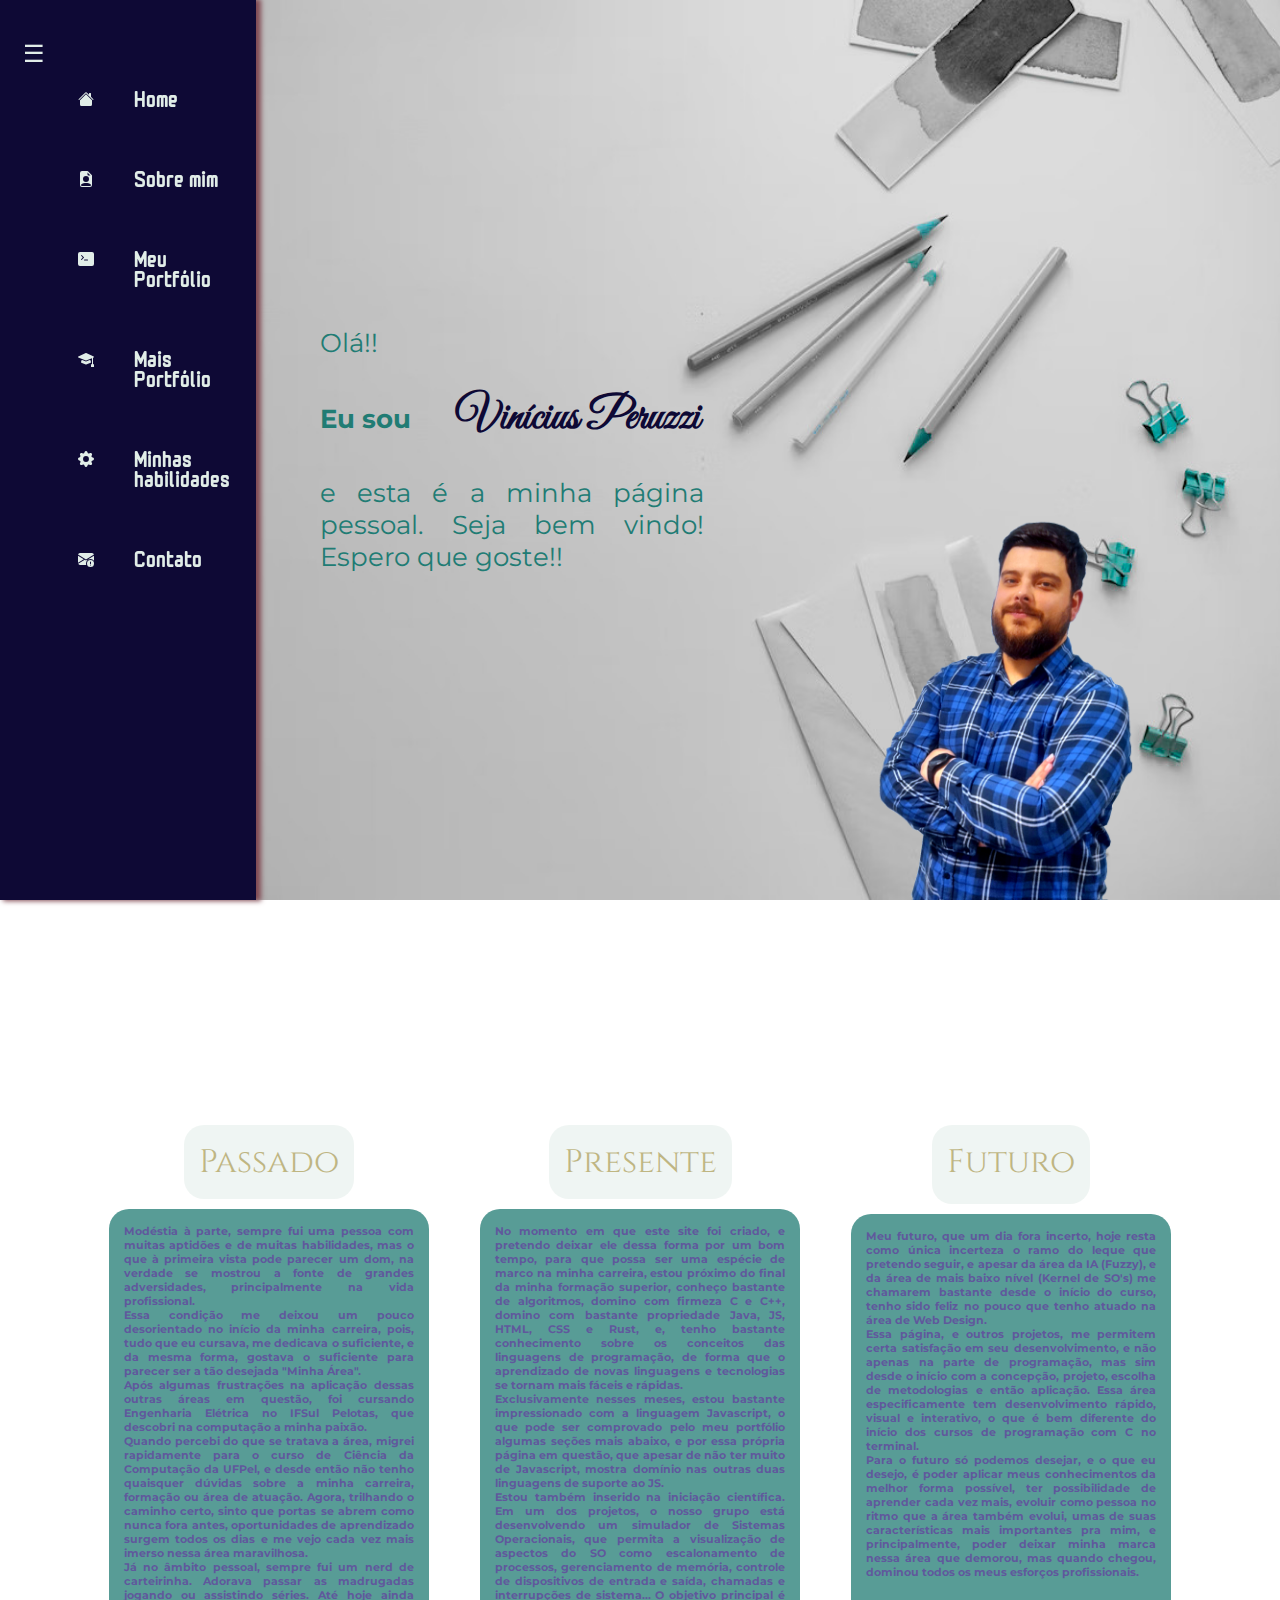
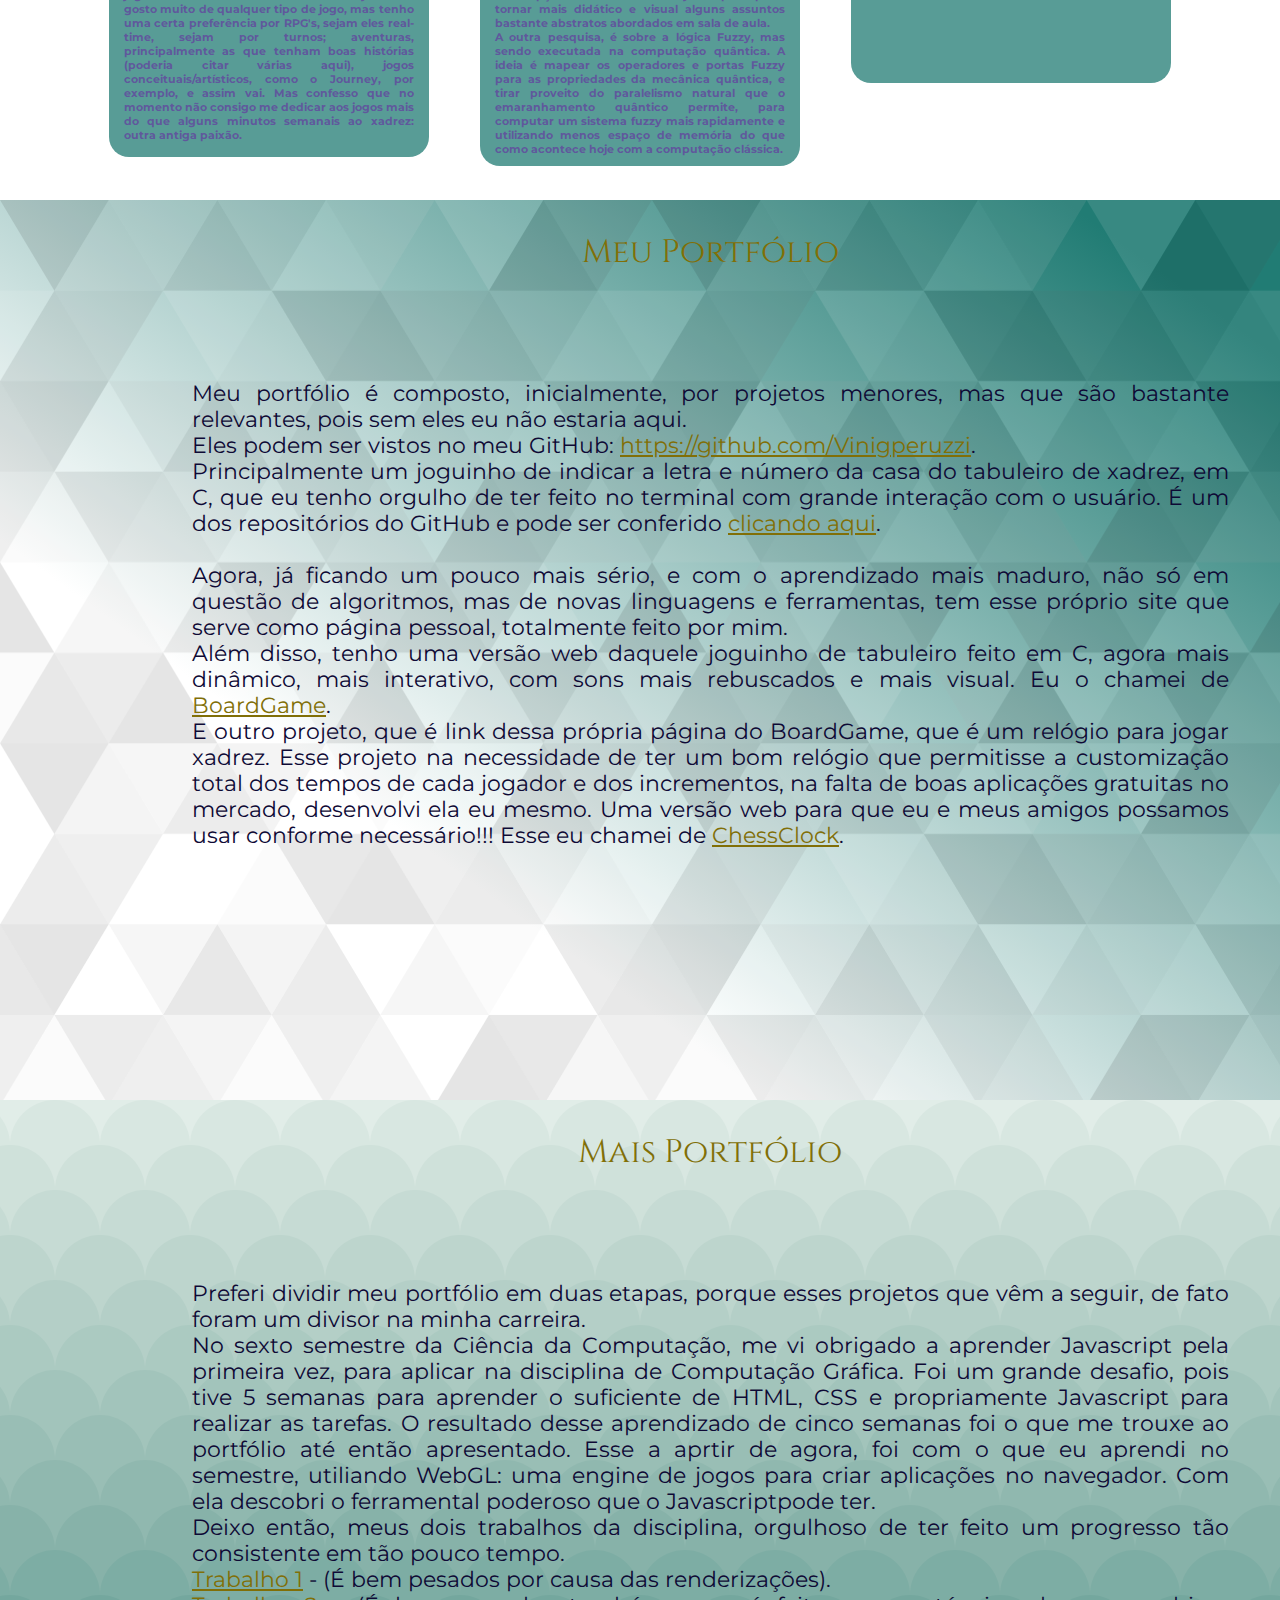
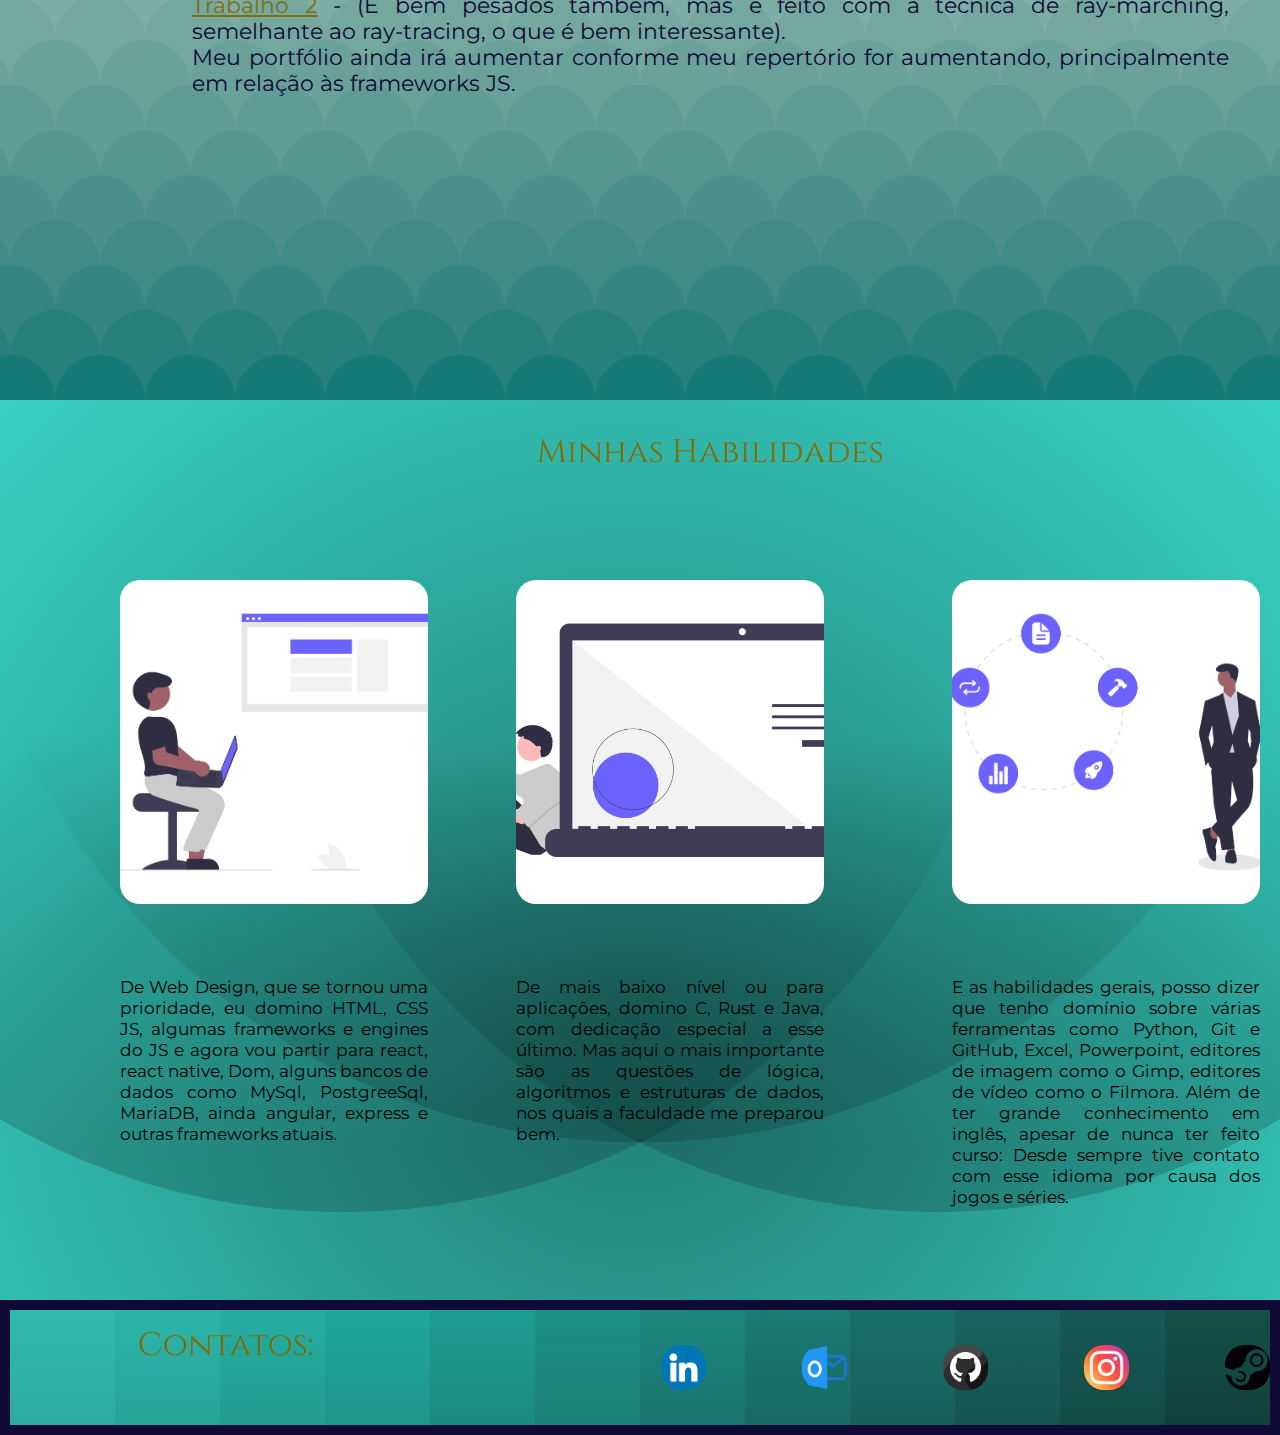
==== commit b5e7b48e: "Correct the work portfólio" ====
--- a/index.html
+++ b/index.html
@@ -40,7 +40,7 @@
                             <path d="M0 3a2 2 0 0 1 2-2h12a2 2 0 0 1 2 2v10a2 2 0 0 1-2 2H2a2 2 0 0 1-2-2V3zm9.5 5.5h-3a.5.5 0 0 0 0 1h3a.5.5 0 0 0 0-1zm-6.354-.354a.5.5 0 1 0 .708.708l2-2a.5.5 0 0 0 0-.708l-2-2a.5.5 0 1 0-.708.708L4.793 6.5 3.146 8.146z"/>
                         </svg>
                     </span> <!--🏢🧰 da minha formação --)🎓-->
-                    <span class="linkSB">Meu Portifólio</span>
+                    <span class="linkSB">Meu Portfólio</span>
                 </a>
             </li>
             <li class="side-bar-link">
@@ -51,7 +51,7 @@
                             <path d="M4.176 9.032a.5.5 0 0 0-.656.327l-.5 1.7a.5.5 0 0 0 .294.605l4.5 1.8a.5.5 0 0 0 .372 0l4.5-1.8a.5.5 0 0 0 .294-.605l-.5-1.7a.5.5 0 0 0-.656-.327L8 10.466 4.176 9.032Z"/>
                         </svg>
                     </span>
-                    <span class="linkSB">Mais Portifólio</span>
+                    <span class="linkSB">Mais Portfólio</span>
                 </a>
             </li>
             <li class="side-bar-link">
@@ -128,7 +128,7 @@
                     No momento em que este site foi criado, e pretendo deixar ele dessa forma por um bom tempo, para que possa ser uma espécie de marco na minha carreira, estou
                     próximo do final da minha formação superior, conheço bastante de algoritmos, domino com firmeza C e C++, domino com bastante propriedade Java, JS, HTML, CSS e Rust, e, 
                     tenho bastante conhecimento sobre os conceitos das linguagens de programação, de forma que o aprendizado de novas linguagens e tecnologias se tornam mais fáceis e rápidas. <br>
-                    Exclusivamente nesses meses, estou bastante impressionado com a linguagem Javascript, o que pode ser comprovado pelo meu portifólio algumas seções mais abaixo, e por 
+                    Exclusivamente nesses meses, estou bastante impressionado com a linguagem Javascript, o que pode ser comprovado pelo meu portfólio algumas seções mais abaixo, e por 
                     essa própria página em questão, que apesar de não ter muito de Javascript, mostra domínio nas outras duas linguagens de suporte ao JS. <br>
                     Estou também inserido na iniciação científica. Em um dos projetos, o nosso grupo está desenvolvendo um simulador de Sistemas Operacionais, que permita a visualização de 
                     aspectos do SO como escalonamento de processos, gerenciamento de memória, controle de dispositivos de entrada e saída, chamadas e interrupções de sistema... O objetivo 
@@ -162,12 +162,12 @@
     <div id="section-four" class="full-page background-four">
         <div class="single-title">
             <p>
-                Meu portifólio
+                Meu portfólio
             </p>
         </div>
         <div class="single-content">
             <p>
-                Meu portifólio é composto, inicialmente, por projetos menores, mas que são bastante relevantes, pois sem eles eu não estaria aqui. <br>
+                Meu portfólio é composto, inicialmente, por projetos menores, mas que são bastante relevantes, pois sem eles eu não estaria aqui. <br>
                 Eles podem ser vistos no meu GitHub: <a target="_blank" href="https://github.com/Vinigperuzzi">https://github.com/Vinigperuzzi</a>. <br>
                 Principalmente um joguinho de indicar a letra e número da casa do tabuleiro de xadrez, em C, que eu tenho orgulho de ter feito no terminal com grande interação com o 
                 usuário. É um dos repositórios do GitHub e pode ser conferido <a target="_blank" href="https://github.com/Vinigperuzzi/BoardApp">clicando aqui</a>. <br> <br>
@@ -185,21 +185,21 @@
     <div id="section-tree" class="full-page background-tree">
         <div class="single-title">
             <p>
-                Mais portifólio
+                Mais portfólio
             </p>
         </div>
         <div class="single-content">
             <p>
-                Preferi dividir meu portifólio em duas etapas, porque esses projetos que vêm a seguir, de fato foram um divisor na minha carreira. <br>
+                Preferi dividir meu portfólio em duas etapas, porque esses projetos que vêm a seguir, de fato foram um divisor na minha carreira. <br>
                 No sexto semestre da Ciência da Computação, me vi obrigado a aprender Javascript pela primeira vez, para aplicar na disciplina de Computação Gráfica. 
                 Foi um grande desafio, pois tive 5 semanas para aprender o suficiente de HTML, CSS e propriamente Javascript para realizar as tarefas. O resultado desse aprendizado de 
-                cinco semanas foi o que me trouxe ao partifólio até então apresentado. Esse a aprtir de agora, foi com o que eu aprendi no semestre, utiliando WebGL: uma engine de jogos 
+                cinco semanas foi o que me trouxe ao portfólio até então apresentado. Esse a aprtir de agora, foi com o que eu aprendi no semestre, utiliando WebGL: uma engine de jogos 
                 para criar aplicações no navegador. Com ela descobri o ferramental poderoso que o Javascriptpode ter. <br>
                 Deixo então, meus dois trabalhos da disciplina, orgulhoso de ter feito um progresso tão consistente em tão pouco tempo. <br>
                 <a target="_blank" href="https://vinigperuzzi.github.io/Trabalho1-CG/">Trabalho 1</a> - (É bem pesados por causa das renderizações). <br>
                 <a target="_blank" href="https://vinigperuzzi.github.io/Trabalho2-CG/">Trabalho 2</a> - (É bem pesados também, mas é feito com a técnica de ray-marching, semelhante ao
                 ray-tracing, o que é bem interessante). <br>
-                Meu portifólio ainda irá aumentar conforme meu repertório for aumentando, principalmente em relação às frameworks JS.
+                Meu portfólio ainda irá aumentar conforme meu repertório for aumentando, principalmente em relação às frameworks JS.
             </p>
         </div>
     </div>
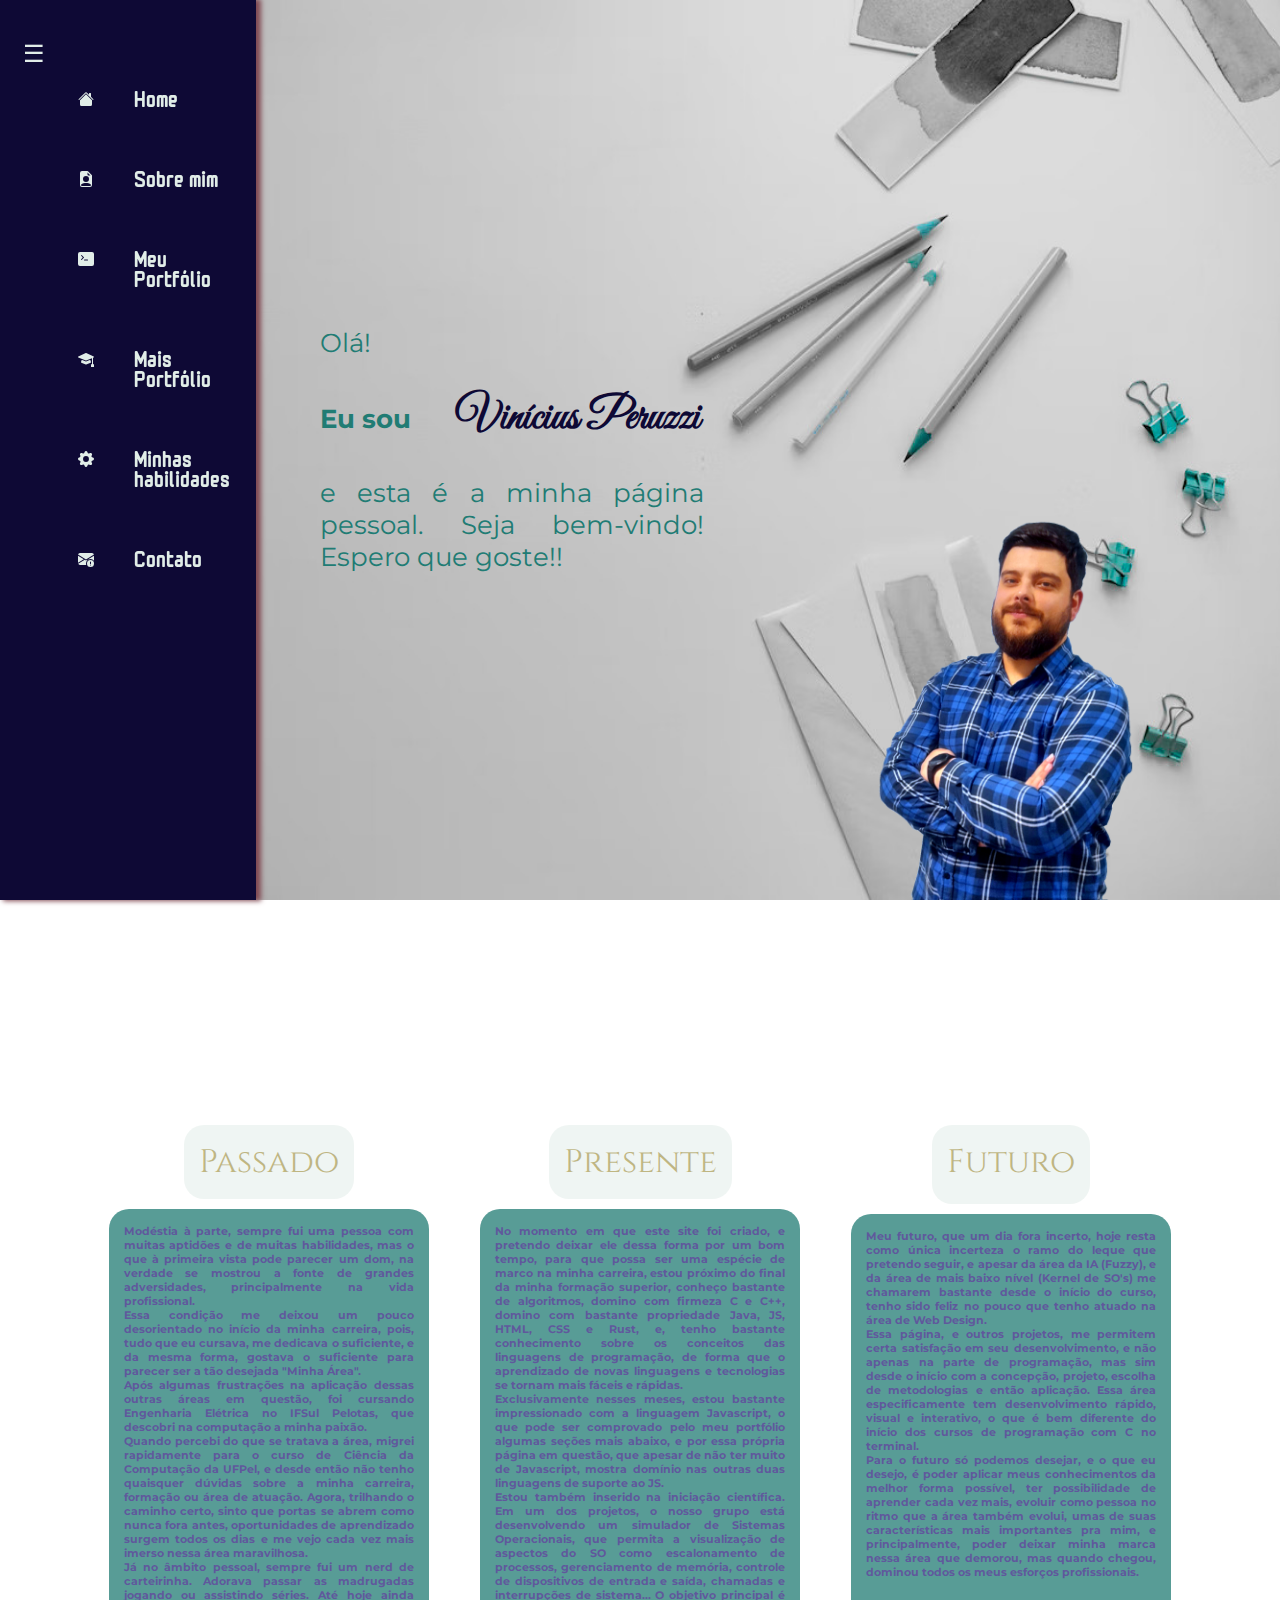
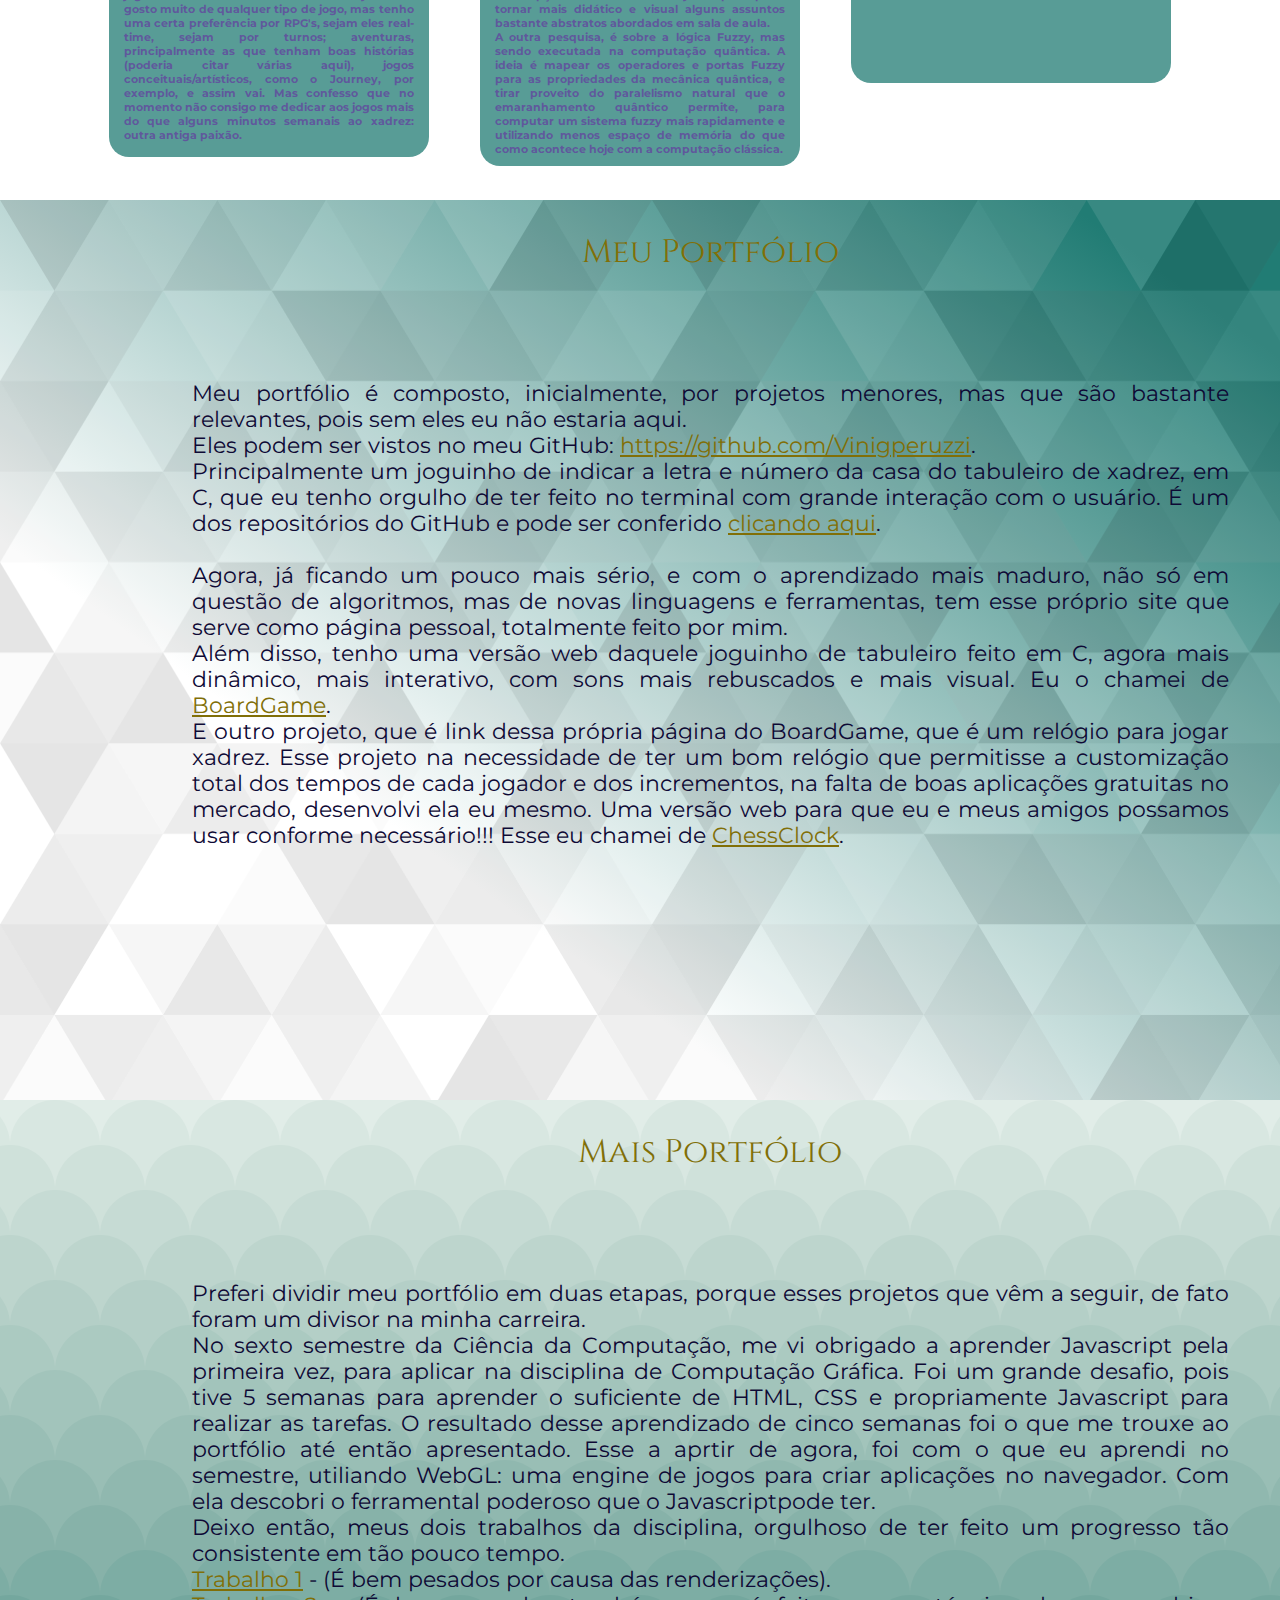
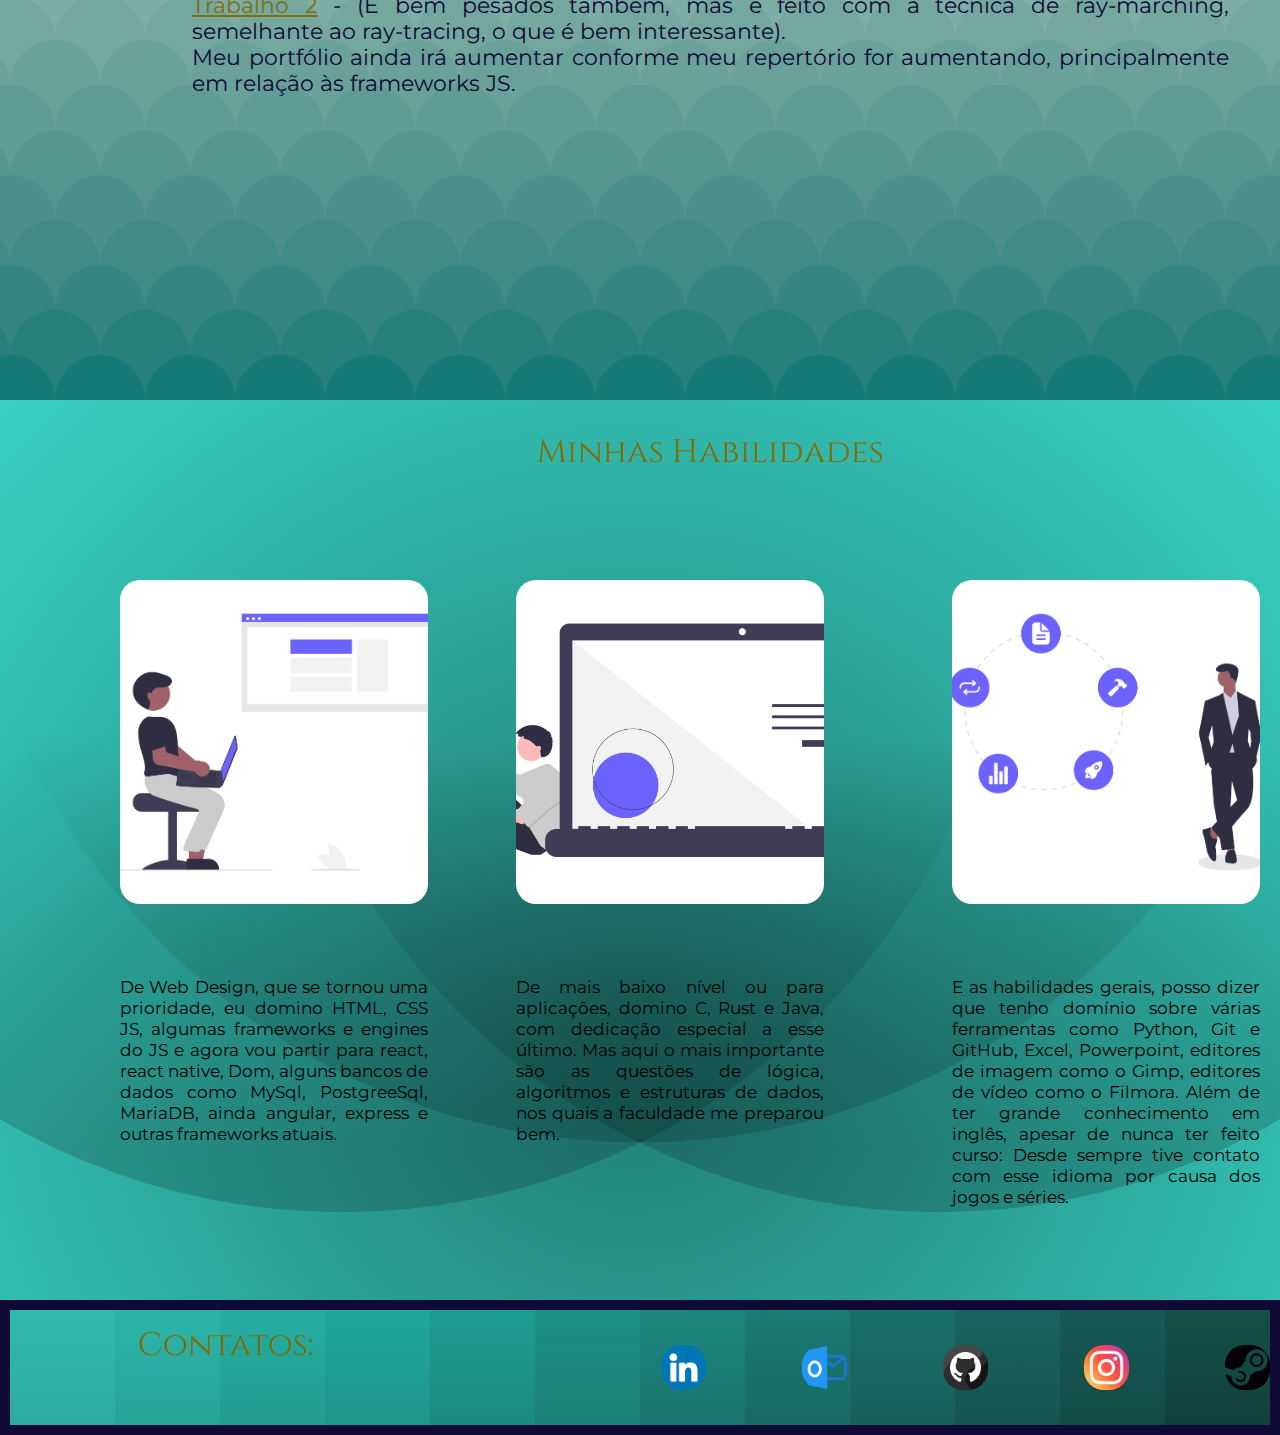
==== commit 5527109e: "fix: ortographic errors" ====
--- a/index.html
+++ b/index.html
@@ -82,13 +82,13 @@
         <div>
             <div>
                 <p>
-                    Olá!!
+                    Olá!
                 </p>
                 <h1>
                     Eu sou <span>Vinícius Peruzzi</span>
                 </h1>
                 <p>
-                    e esta é a minha página pessoal. Seja bem vindo! Espero que goste!!
+                    e esta é a minha página pessoal. Seja bem-vindo! Espero que goste!!
                 </p>
             </div>
         </div>
--- a/assets/css/style.css
+++ b/assets/css/style.css
@@ -603,4 +603,10 @@
         width: 3vh;
         height: 3vh;
     }
+    #last-skill{
+        margin-bottom: 5vh;
+    }
+    .contato{
+        padding-left: 4vw;
+    }
 }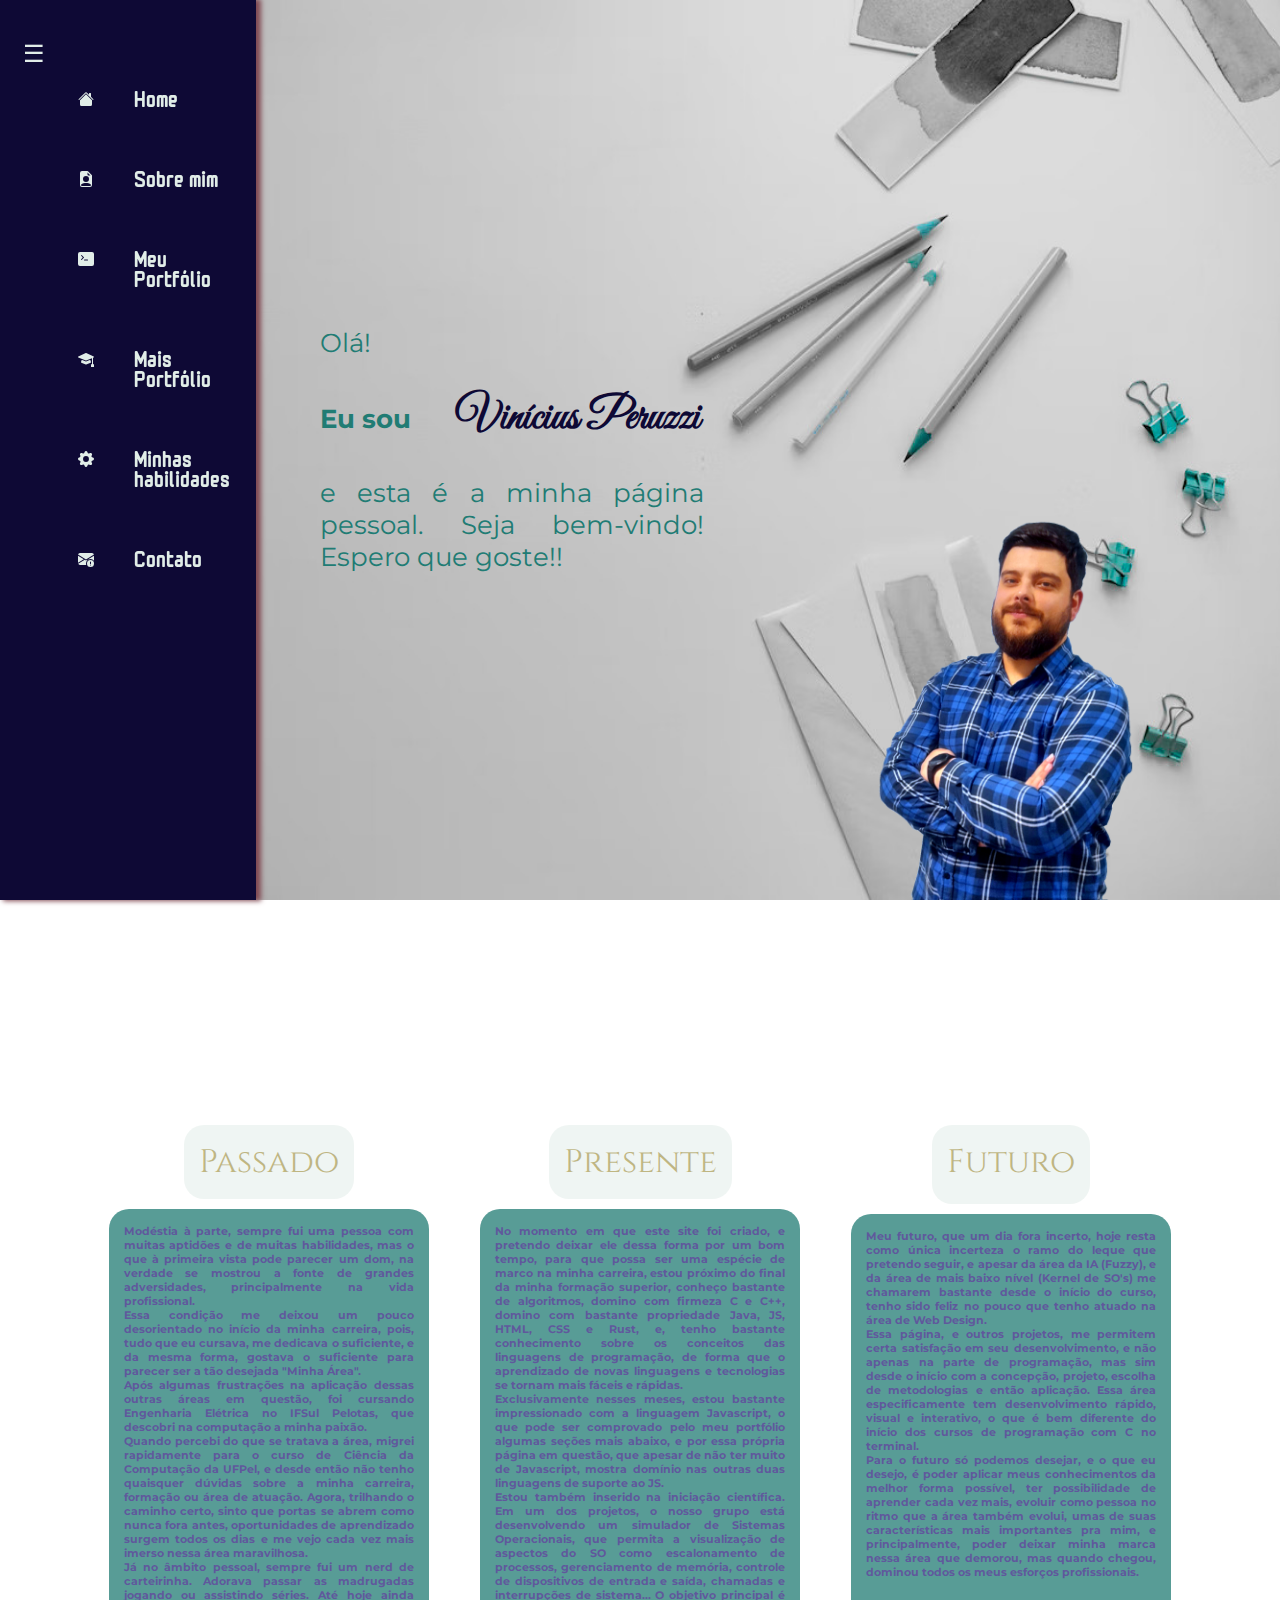
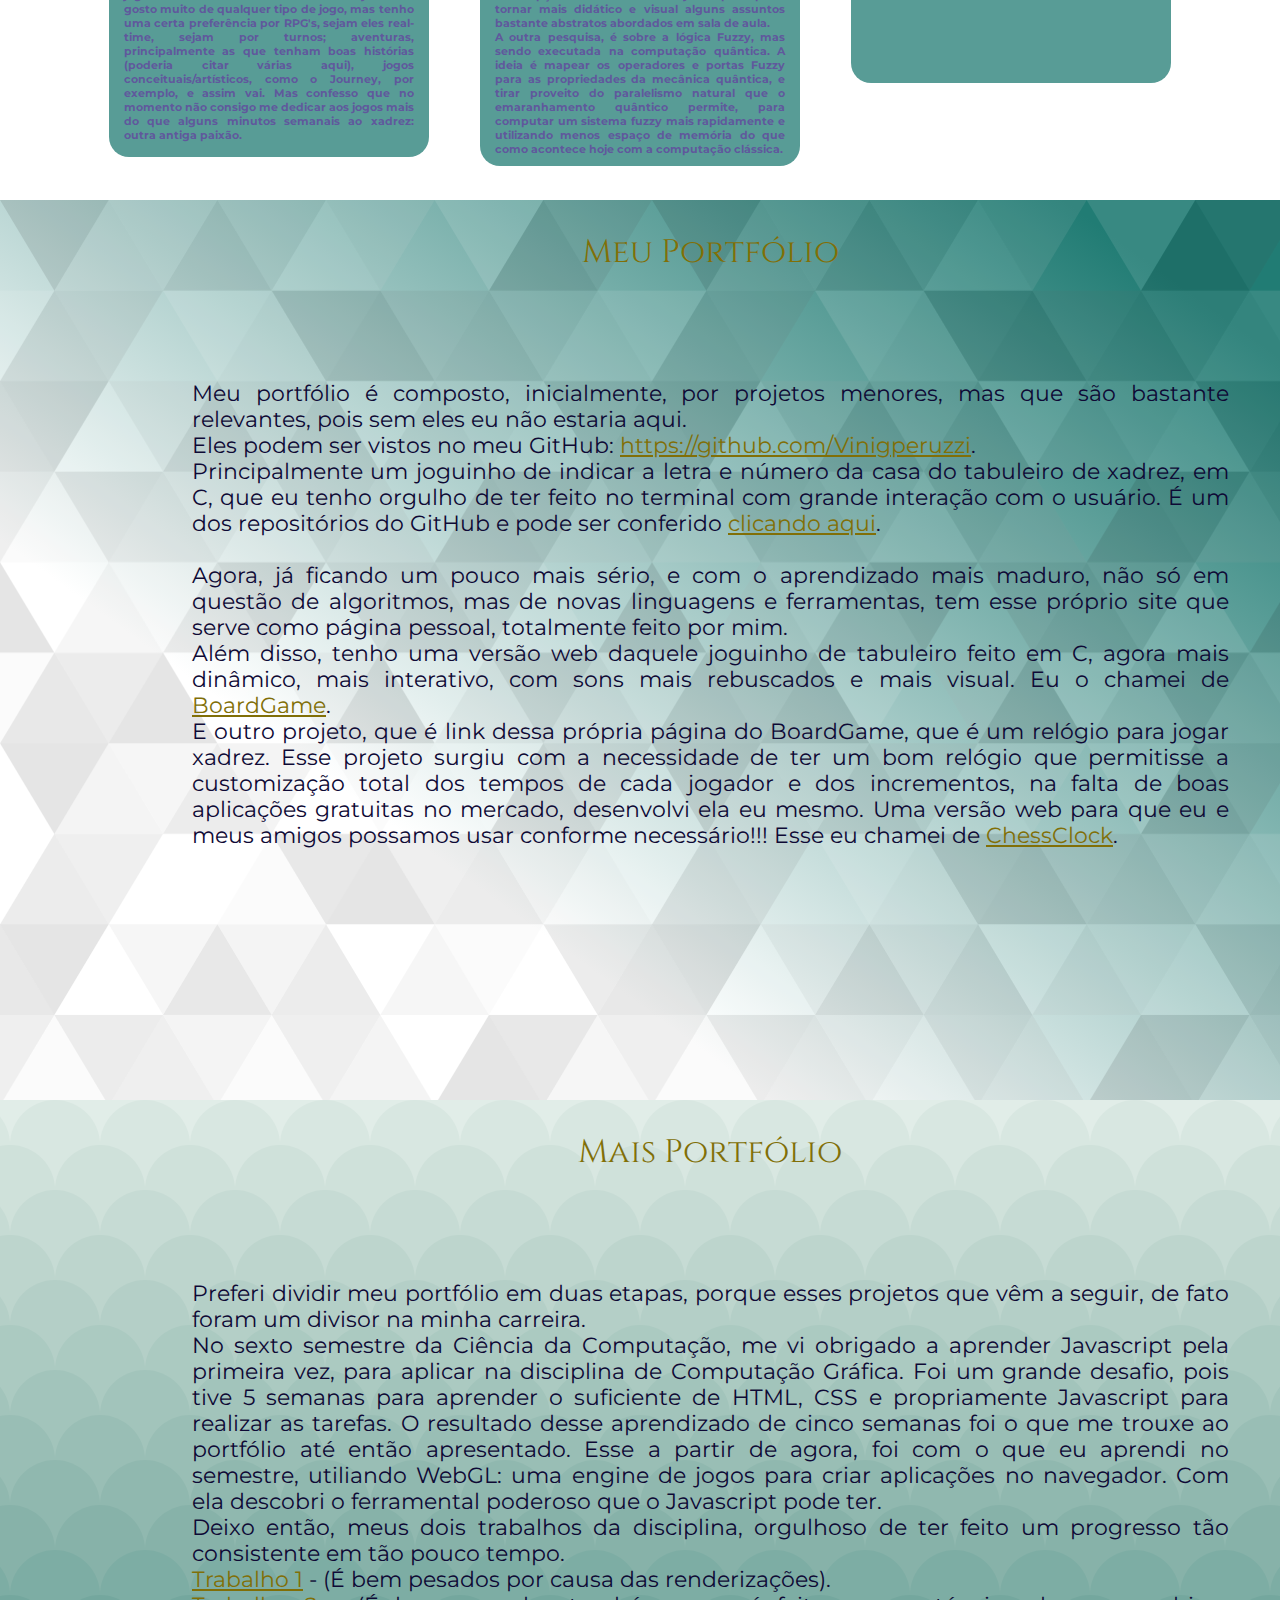
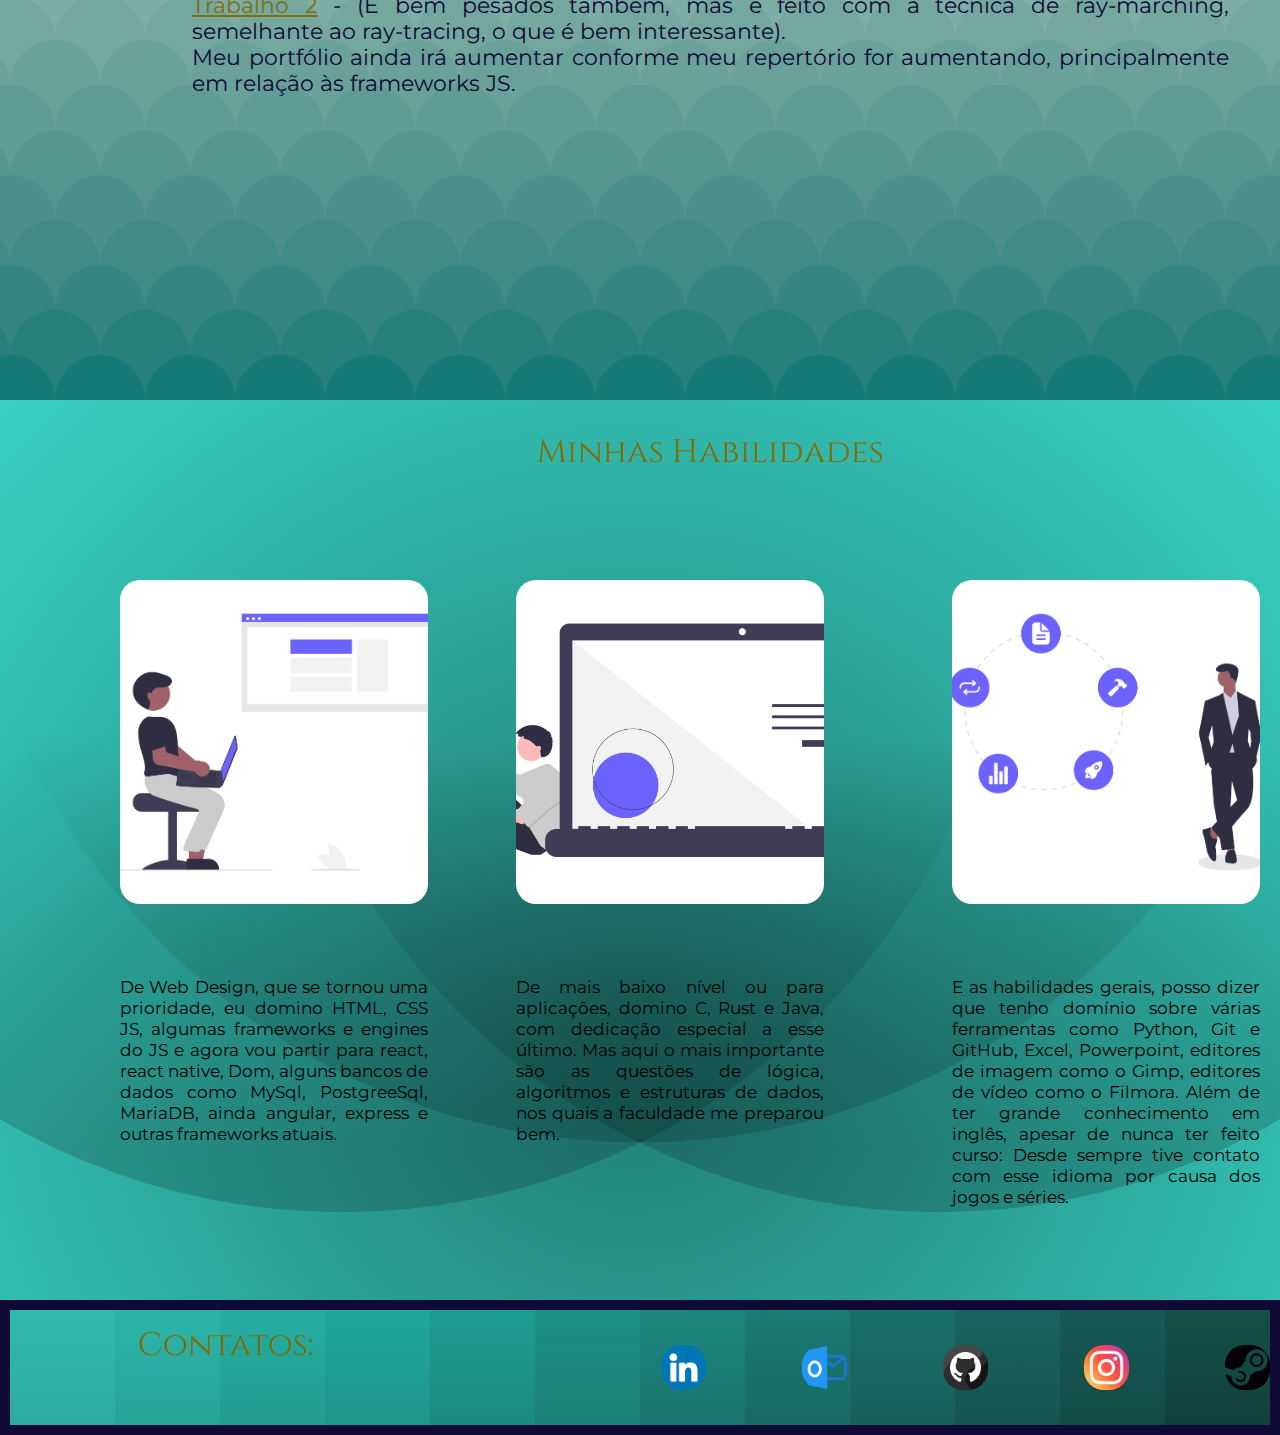
==== commit f3252667: "fix: ortographic errors" ====
--- a/index.html
+++ b/index.html
@@ -175,7 +175,7 @@
                 que serve como página pessoal, totalmente feito por mim. <br>
                 Além disso, tenho uma versão web daquele joguinho de tabuleiro feito em C, agora mais dinâmico, mais interativo, com sons mais rebuscados e mais visual. Eu o chamei de 
                 <a target="_blank" href="https://vinigperuzzi.github.io/BoardGame/">BoardGame</a>. <br>
-                E outro projeto, que é link dessa própria página do BoardGame, que é um relógio para jogar xadrez. Esse projeto na necessidade de ter um bom relógio que permitisse 
+                E outro projeto, que é link dessa própria página do BoardGame, que é um relógio para jogar xadrez. Esse projeto surgiu com a necessidade de ter um bom relógio que permitisse 
                 a customização total dos tempos de cada jogador e dos incrementos, na falta de boas aplicações gratuitas no mercado, desenvolvi ela eu mesmo. Uma versão web para que 
                 eu e meus amigos possamos usar conforme necessário!!! Esse eu chamei de <a target="_blank" href="https://vinigperuzzi.github.io/ChessClock/">ChessClock</a>. <br>
             </p>
@@ -193,8 +193,8 @@
                 Preferi dividir meu portfólio em duas etapas, porque esses projetos que vêm a seguir, de fato foram um divisor na minha carreira. <br>
                 No sexto semestre da Ciência da Computação, me vi obrigado a aprender Javascript pela primeira vez, para aplicar na disciplina de Computação Gráfica. 
                 Foi um grande desafio, pois tive 5 semanas para aprender o suficiente de HTML, CSS e propriamente Javascript para realizar as tarefas. O resultado desse aprendizado de 
-                cinco semanas foi o que me trouxe ao portfólio até então apresentado. Esse a aprtir de agora, foi com o que eu aprendi no semestre, utiliando WebGL: uma engine de jogos 
-                para criar aplicações no navegador. Com ela descobri o ferramental poderoso que o Javascriptpode ter. <br>
+                cinco semanas foi o que me trouxe ao portfólio até então apresentado. Esse a partir de agora, foi com o que eu aprendi no semestre, utiliando WebGL: uma engine de jogos 
+                para criar aplicações no navegador. Com ela descobri o ferramental poderoso que o Javascript pode ter. <br>
                 Deixo então, meus dois trabalhos da disciplina, orgulhoso de ter feito um progresso tão consistente em tão pouco tempo. <br>
                 <a target="_blank" href="https://vinigperuzzi.github.io/Trabalho1-CG/">Trabalho 1</a> - (É bem pesados por causa das renderizações). <br>
                 <a target="_blank" href="https://vinigperuzzi.github.io/Trabalho2-CG/">Trabalho 2</a> - (É bem pesados também, mas é feito com a técnica de ray-marching, semelhante ao
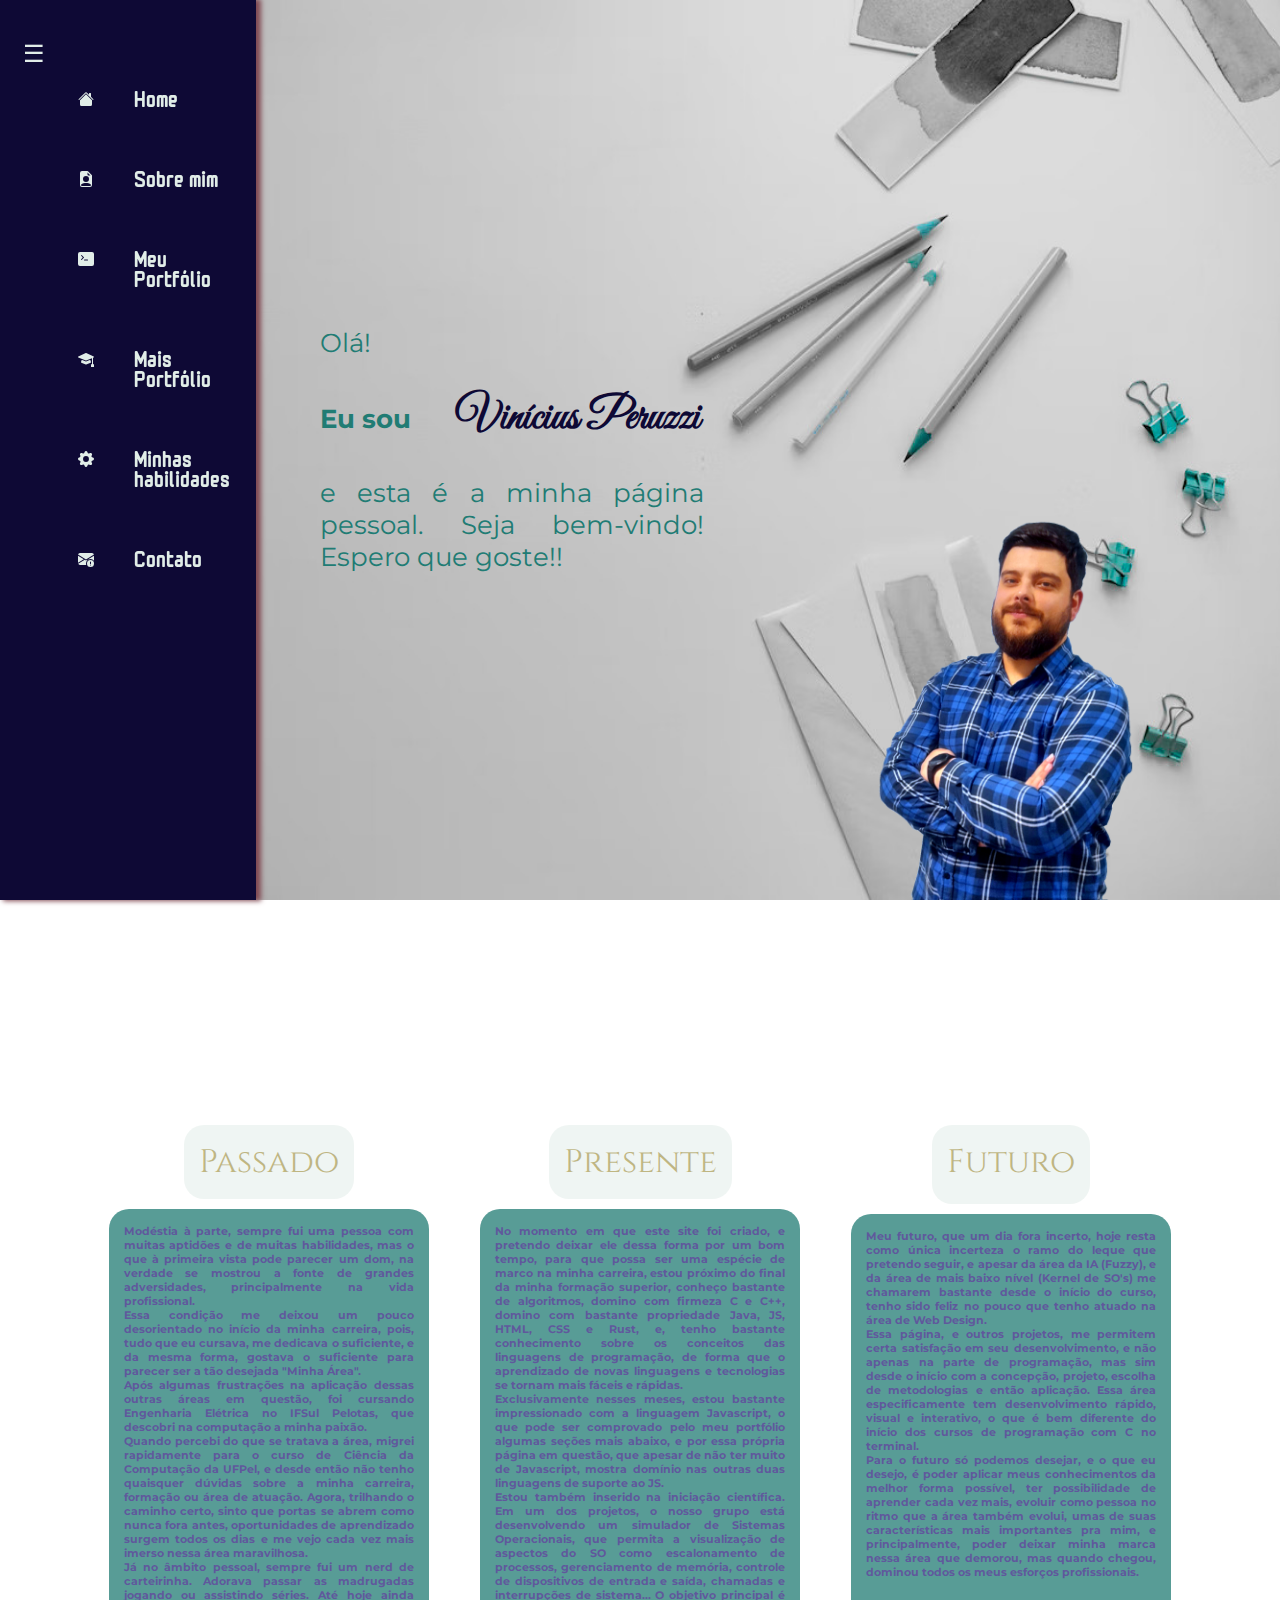
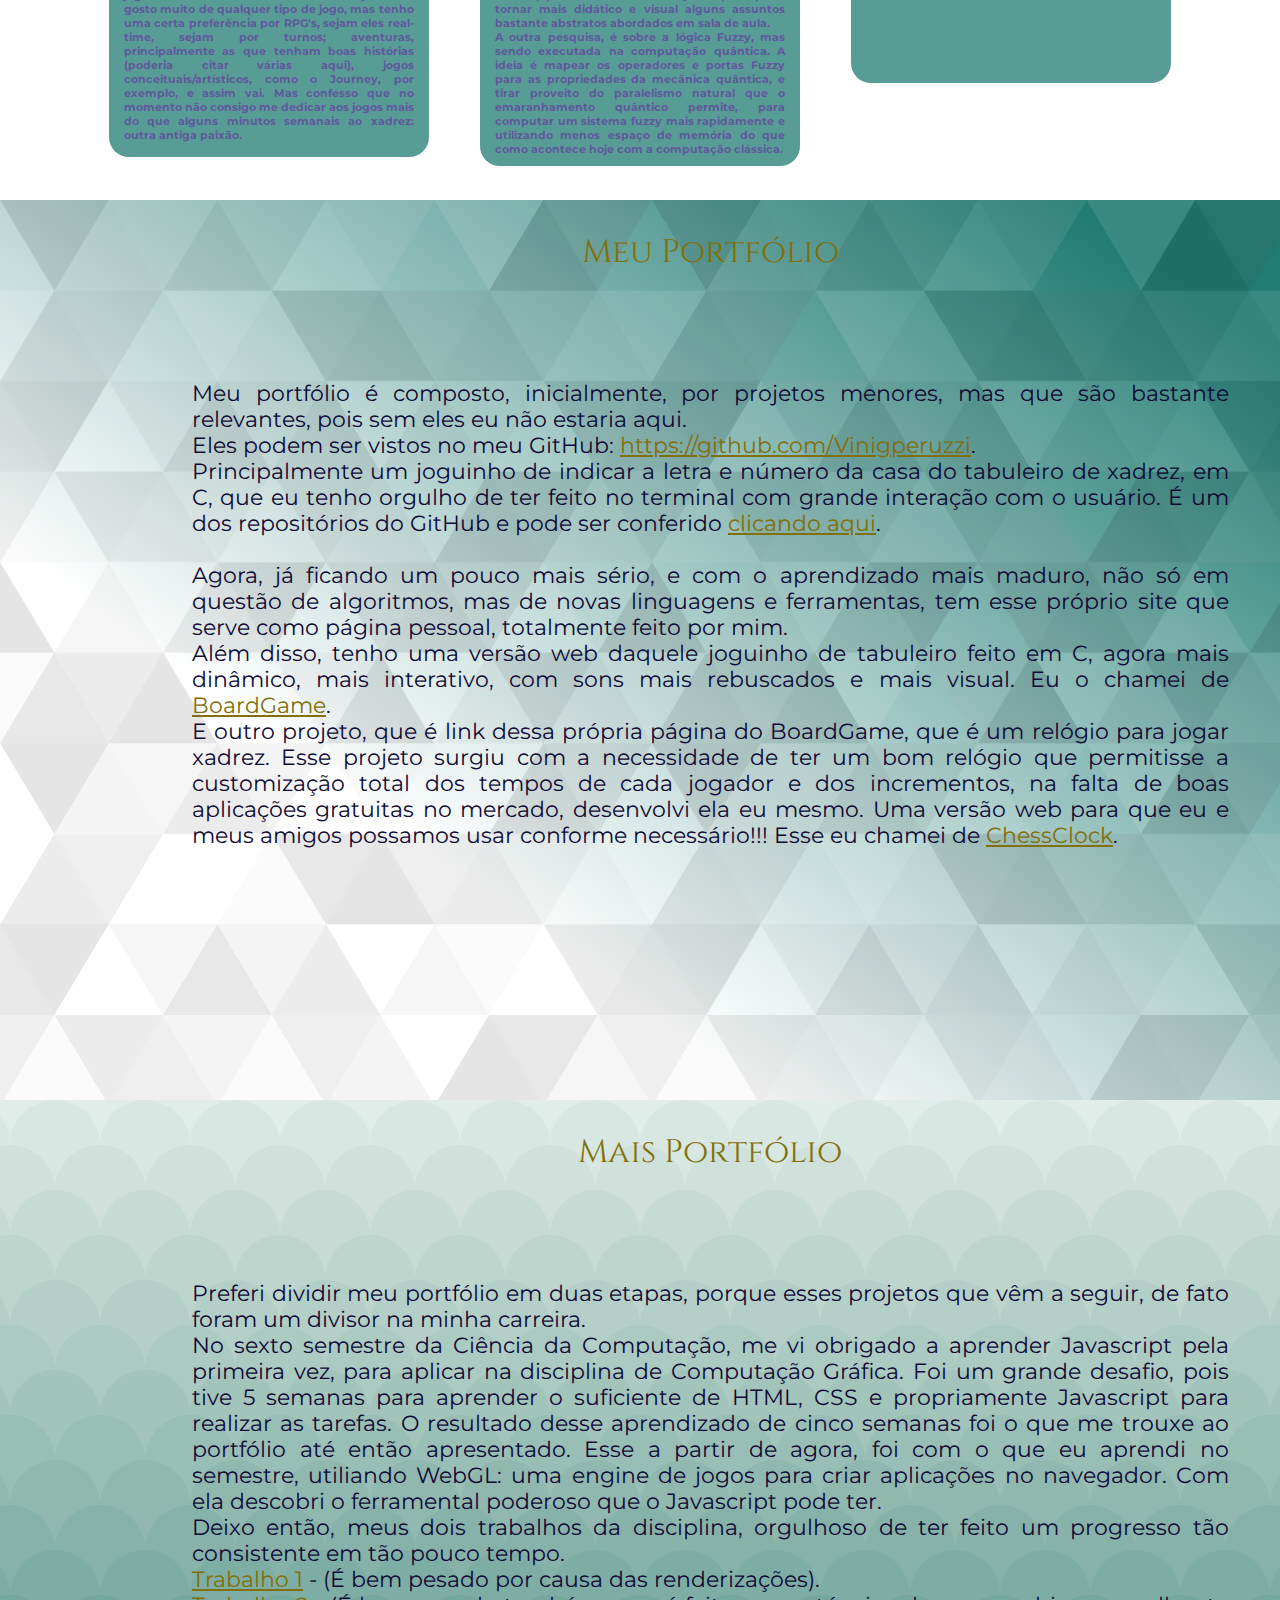
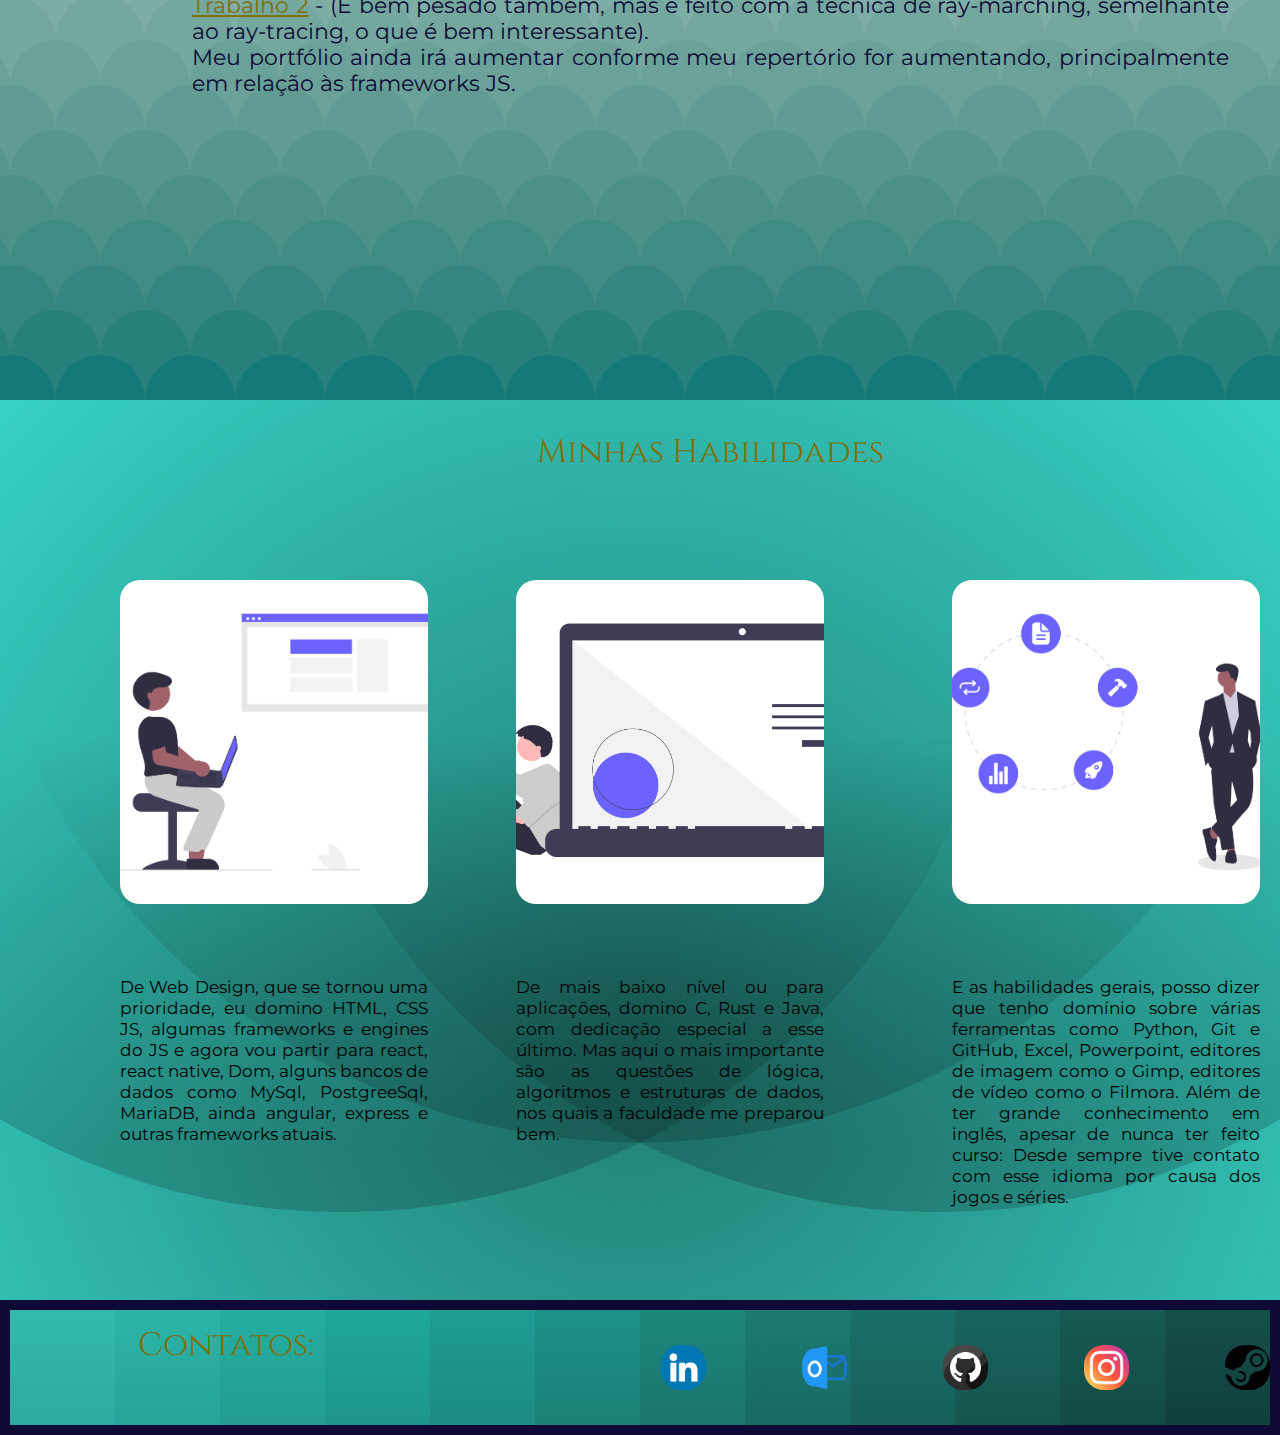
==== commit e0ebf076: "Fix plural in mais portifólio" ====
--- a/index.html
+++ b/index.html
@@ -196,8 +196,8 @@
                 cinco semanas foi o que me trouxe ao portfólio até então apresentado. Esse a partir de agora, foi com o que eu aprendi no semestre, utiliando WebGL: uma engine de jogos 
                 para criar aplicações no navegador. Com ela descobri o ferramental poderoso que o Javascript pode ter. <br>
                 Deixo então, meus dois trabalhos da disciplina, orgulhoso de ter feito um progresso tão consistente em tão pouco tempo. <br>
-                <a target="_blank" href="https://vinigperuzzi.github.io/Trabalho1-CG/">Trabalho 1</a> - (É bem pesados por causa das renderizações). <br>
-                <a target="_blank" href="https://vinigperuzzi.github.io/Trabalho2-CG/">Trabalho 2</a> - (É bem pesados também, mas é feito com a técnica de ray-marching, semelhante ao
+                <a target="_blank" href="https://vinigperuzzi.github.io/Trabalho1-CG/">Trabalho 1</a> - (É bem pesado por causa das renderizações). <br>
+                <a target="_blank" href="https://vinigperuzzi.github.io/Trabalho2-CG/">Trabalho 2</a> - (É bem pesado também, mas é feito com a técnica de ray-marching, semelhante ao
                 ray-tracing, o que é bem interessante). <br>
                 Meu portfólio ainda irá aumentar conforme meu repertório for aumentando, principalmente em relação às frameworks JS.
             </p>
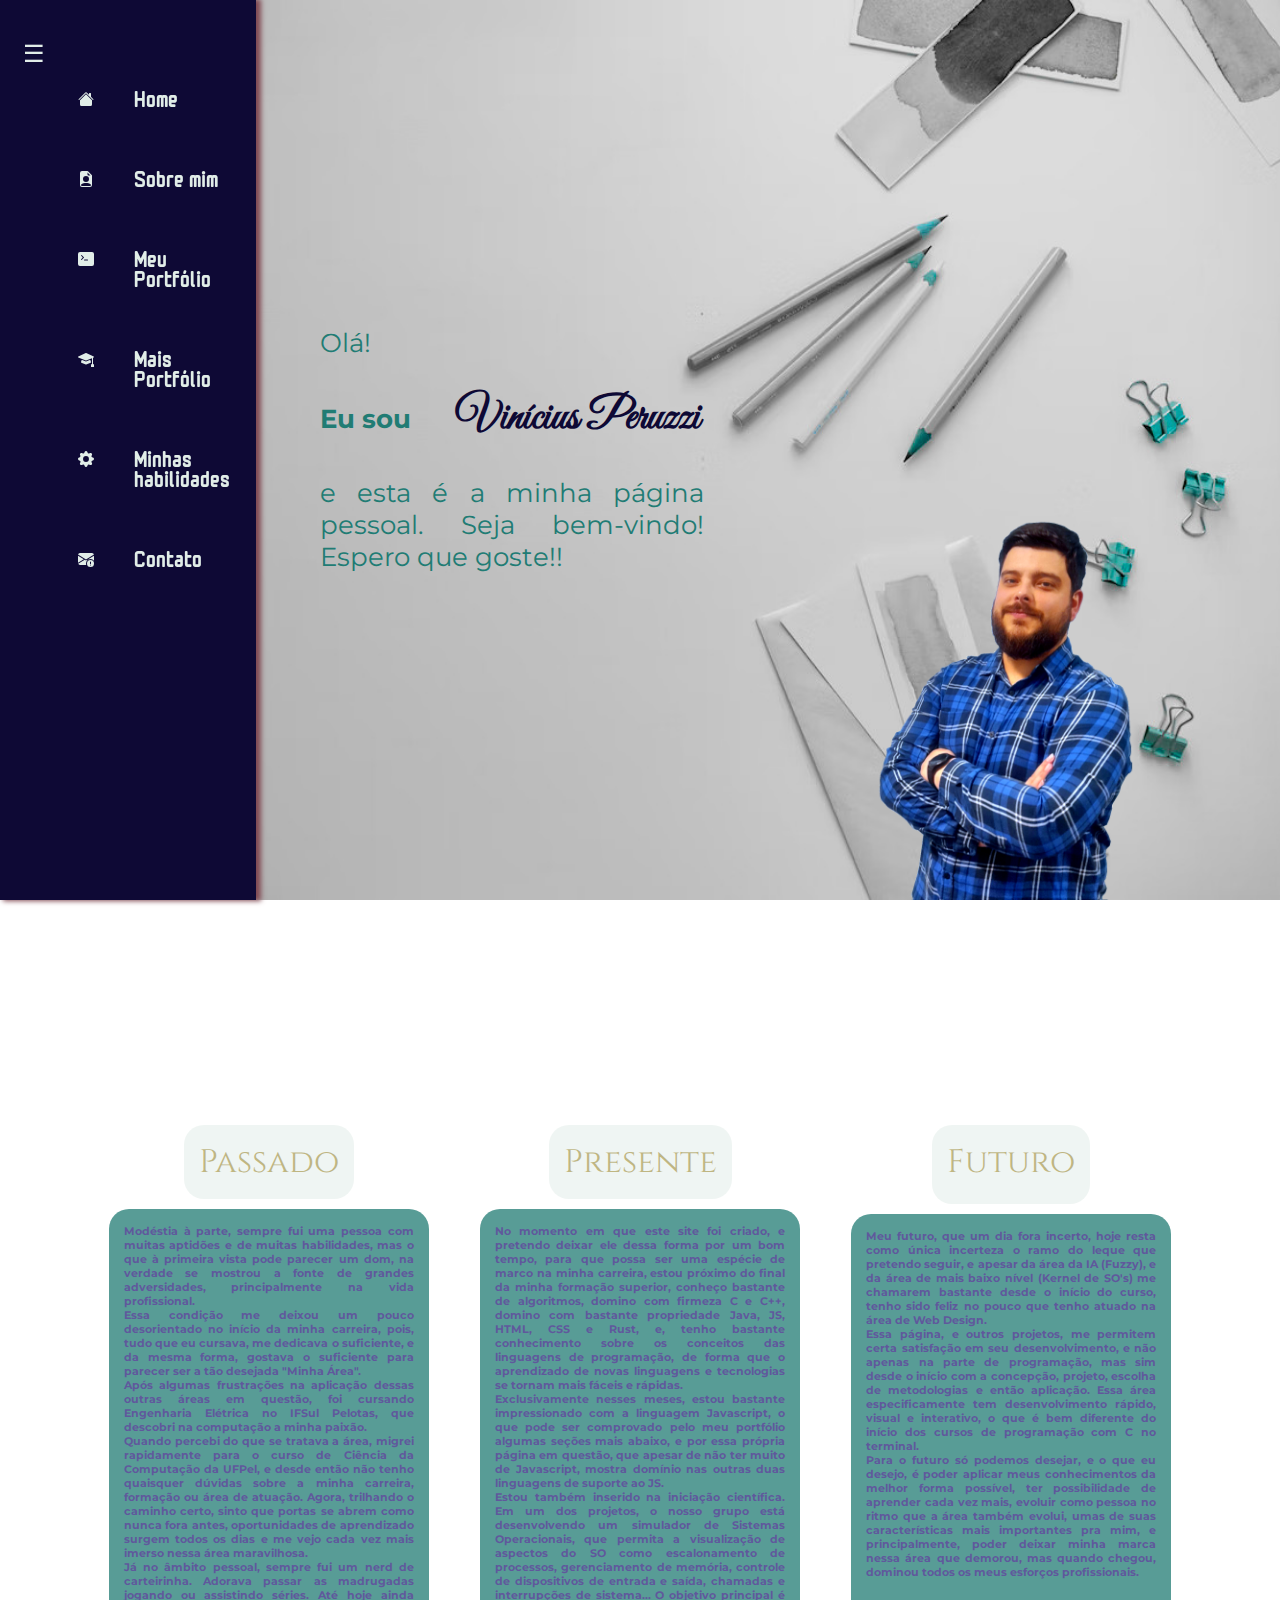
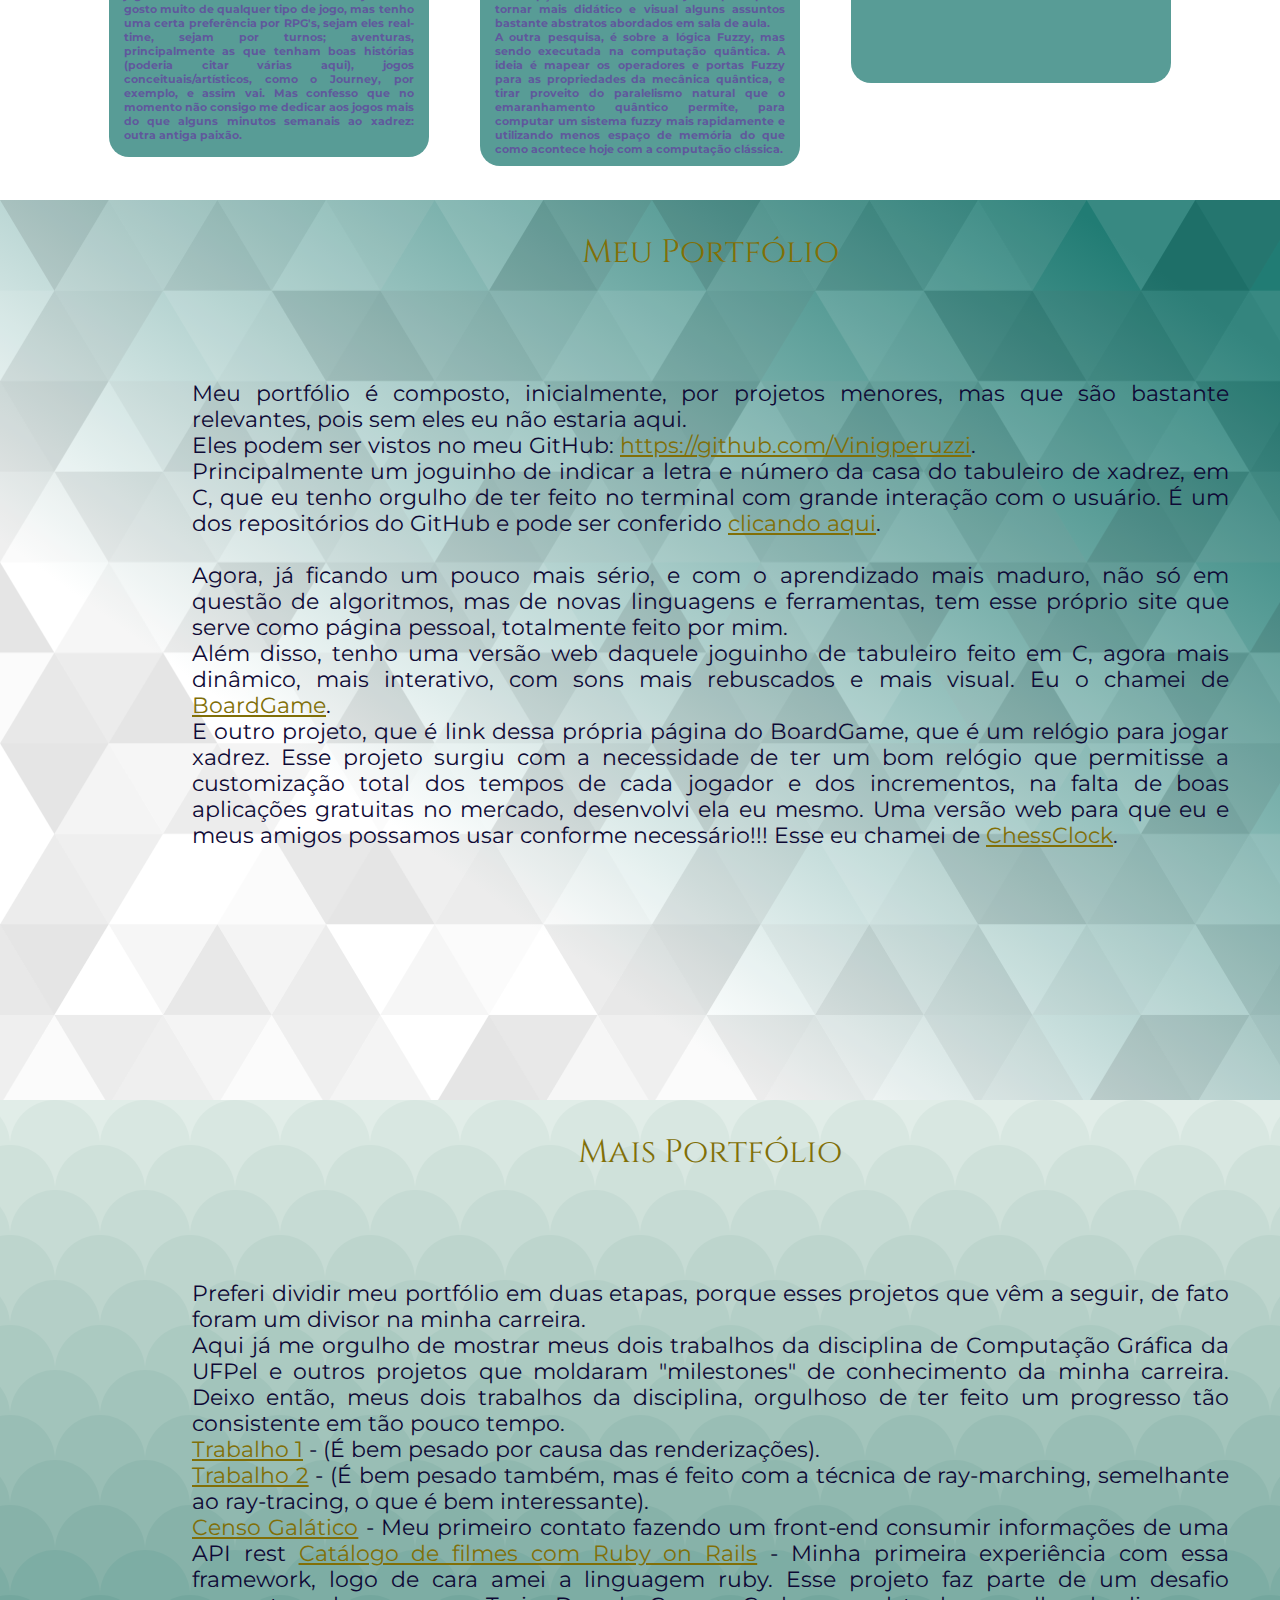
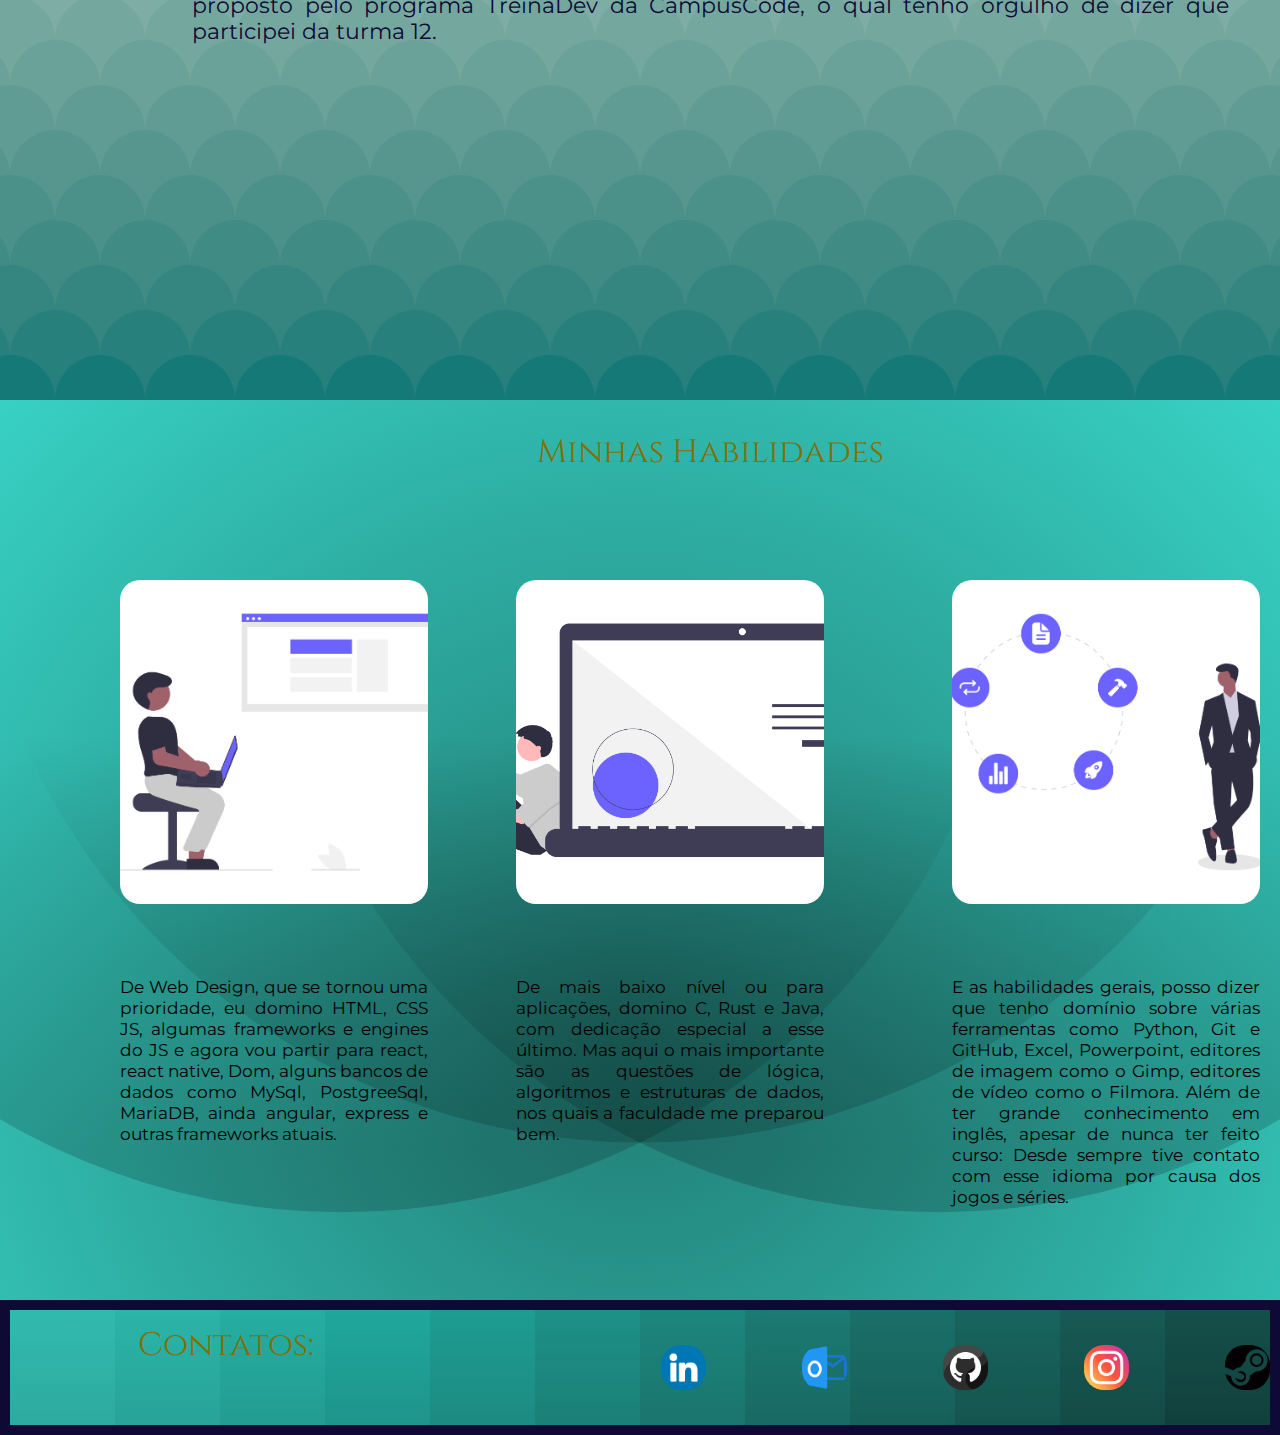
==== commit eca6a8fd: "Update: mais portifólio" ====
--- a/index.html
+++ b/index.html
@@ -191,15 +191,14 @@
         <div class="single-content">
             <p>
                 Preferi dividir meu portfólio em duas etapas, porque esses projetos que vêm a seguir, de fato foram um divisor na minha carreira. <br>
-                No sexto semestre da Ciência da Computação, me vi obrigado a aprender Javascript pela primeira vez, para aplicar na disciplina de Computação Gráfica. 
-                Foi um grande desafio, pois tive 5 semanas para aprender o suficiente de HTML, CSS e propriamente Javascript para realizar as tarefas. O resultado desse aprendizado de 
-                cinco semanas foi o que me trouxe ao portfólio até então apresentado. Esse a partir de agora, foi com o que eu aprendi no semestre, utiliando WebGL: uma engine de jogos 
-                para criar aplicações no navegador. Com ela descobri o ferramental poderoso que o Javascript pode ter. <br>
+                Aqui já me orgulho de mostrar meus dois trabalhos da disciplina de Computação Gráfica da UFPel e outros projetos que moldaram "milestones" de conhecimento da minha carreira.
                 Deixo então, meus dois trabalhos da disciplina, orgulhoso de ter feito um progresso tão consistente em tão pouco tempo. <br>
                 <a target="_blank" href="https://vinigperuzzi.github.io/Trabalho1-CG/">Trabalho 1</a> - (É bem pesado por causa das renderizações). <br>
                 <a target="_blank" href="https://vinigperuzzi.github.io/Trabalho2-CG/">Trabalho 2</a> - (É bem pesado também, mas é feito com a técnica de ray-marching, semelhante ao
                 ray-tracing, o que é bem interessante). <br>
-                Meu portfólio ainda irá aumentar conforme meu repertório for aumentando, principalmente em relação às frameworks JS.
+                <a target="_blank" href="https://vinigperuzzi.github.io/Star-wars-census/">Censo Galático</a> - Meu primeiro contato fazendo um front-end consumir informações de uma API rest
+                <a target="_blank" href="https://github.com/Vinigperuzzi/film_catalog">Catálogo de filmes com Ruby on Rails</a> - Minha primeira experiência com essa framework, logo de cara amei a linguagem ruby.
+                Esse projeto faz parte de um desafio proposto pelo programa TreinaDev da CampusCode, o qual tenho orgulho de dizer que participei da turma 12.
             </p>
         </div>
     </div>
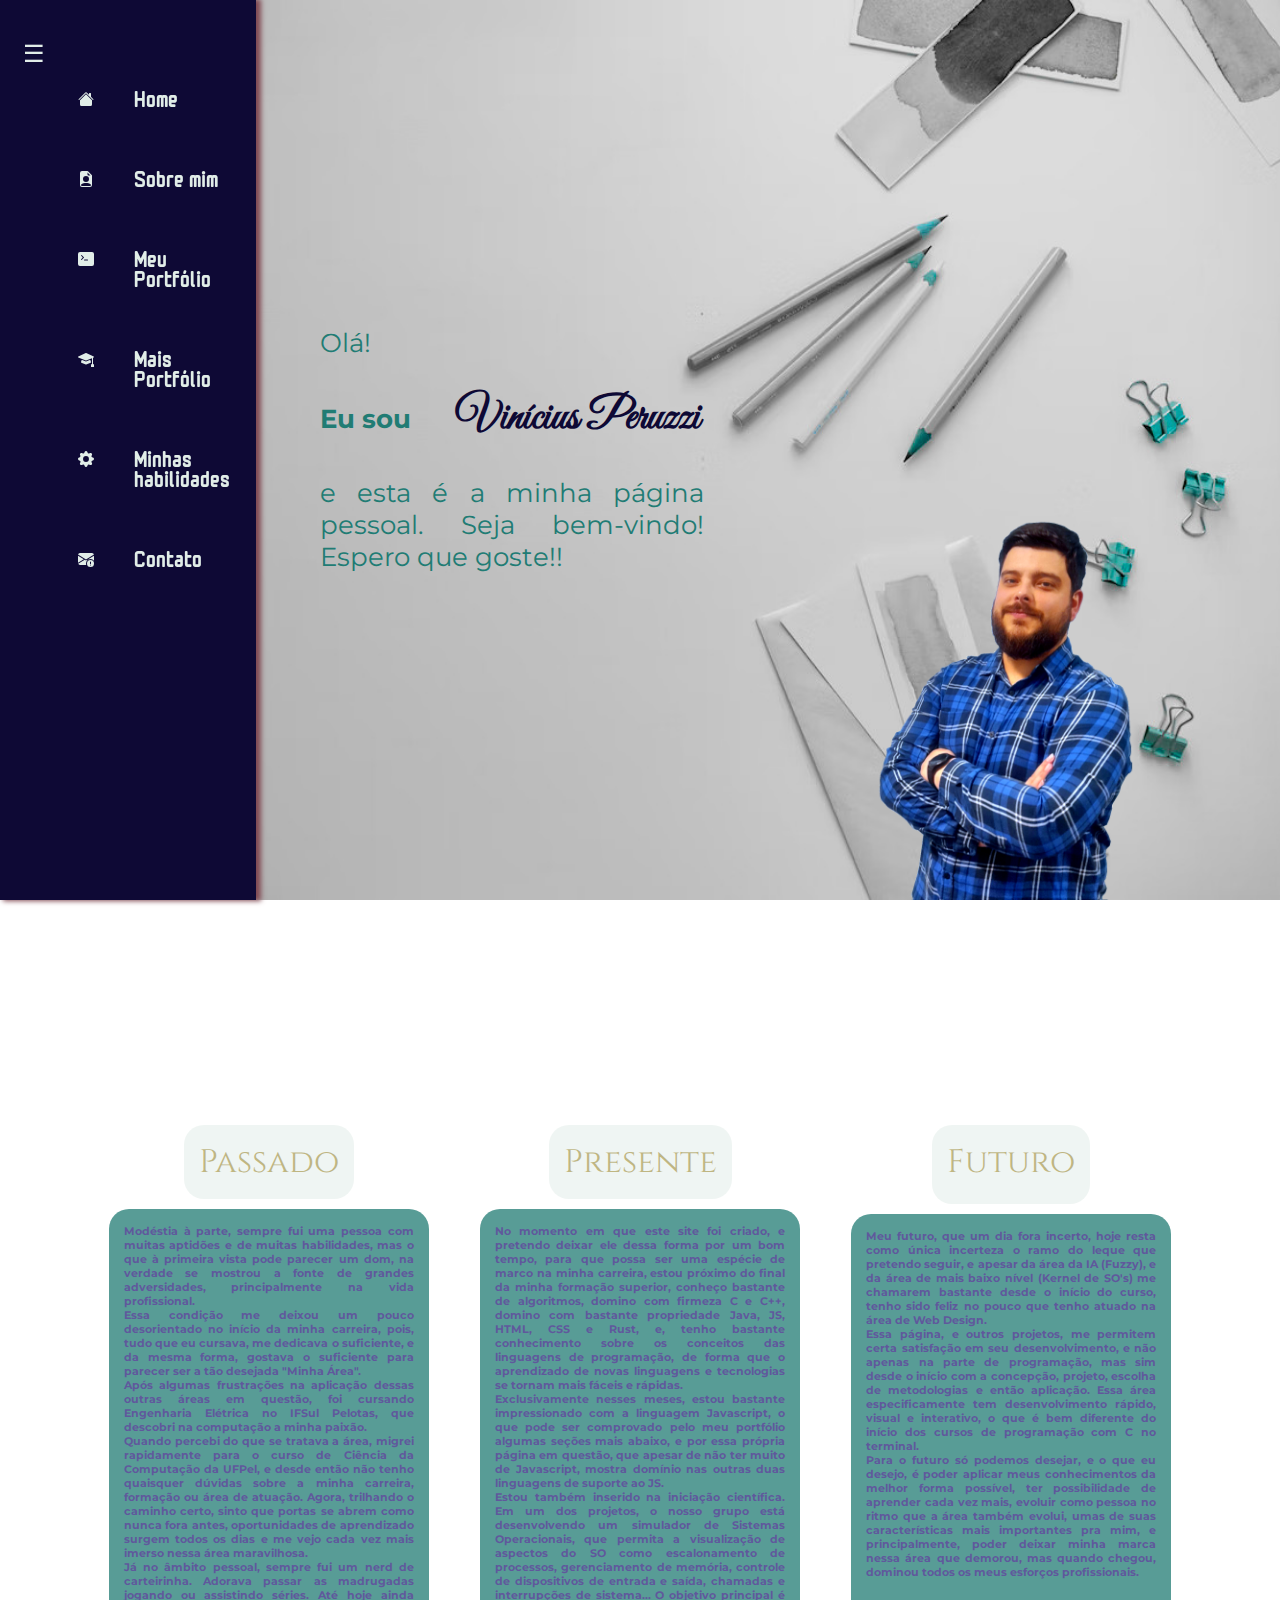
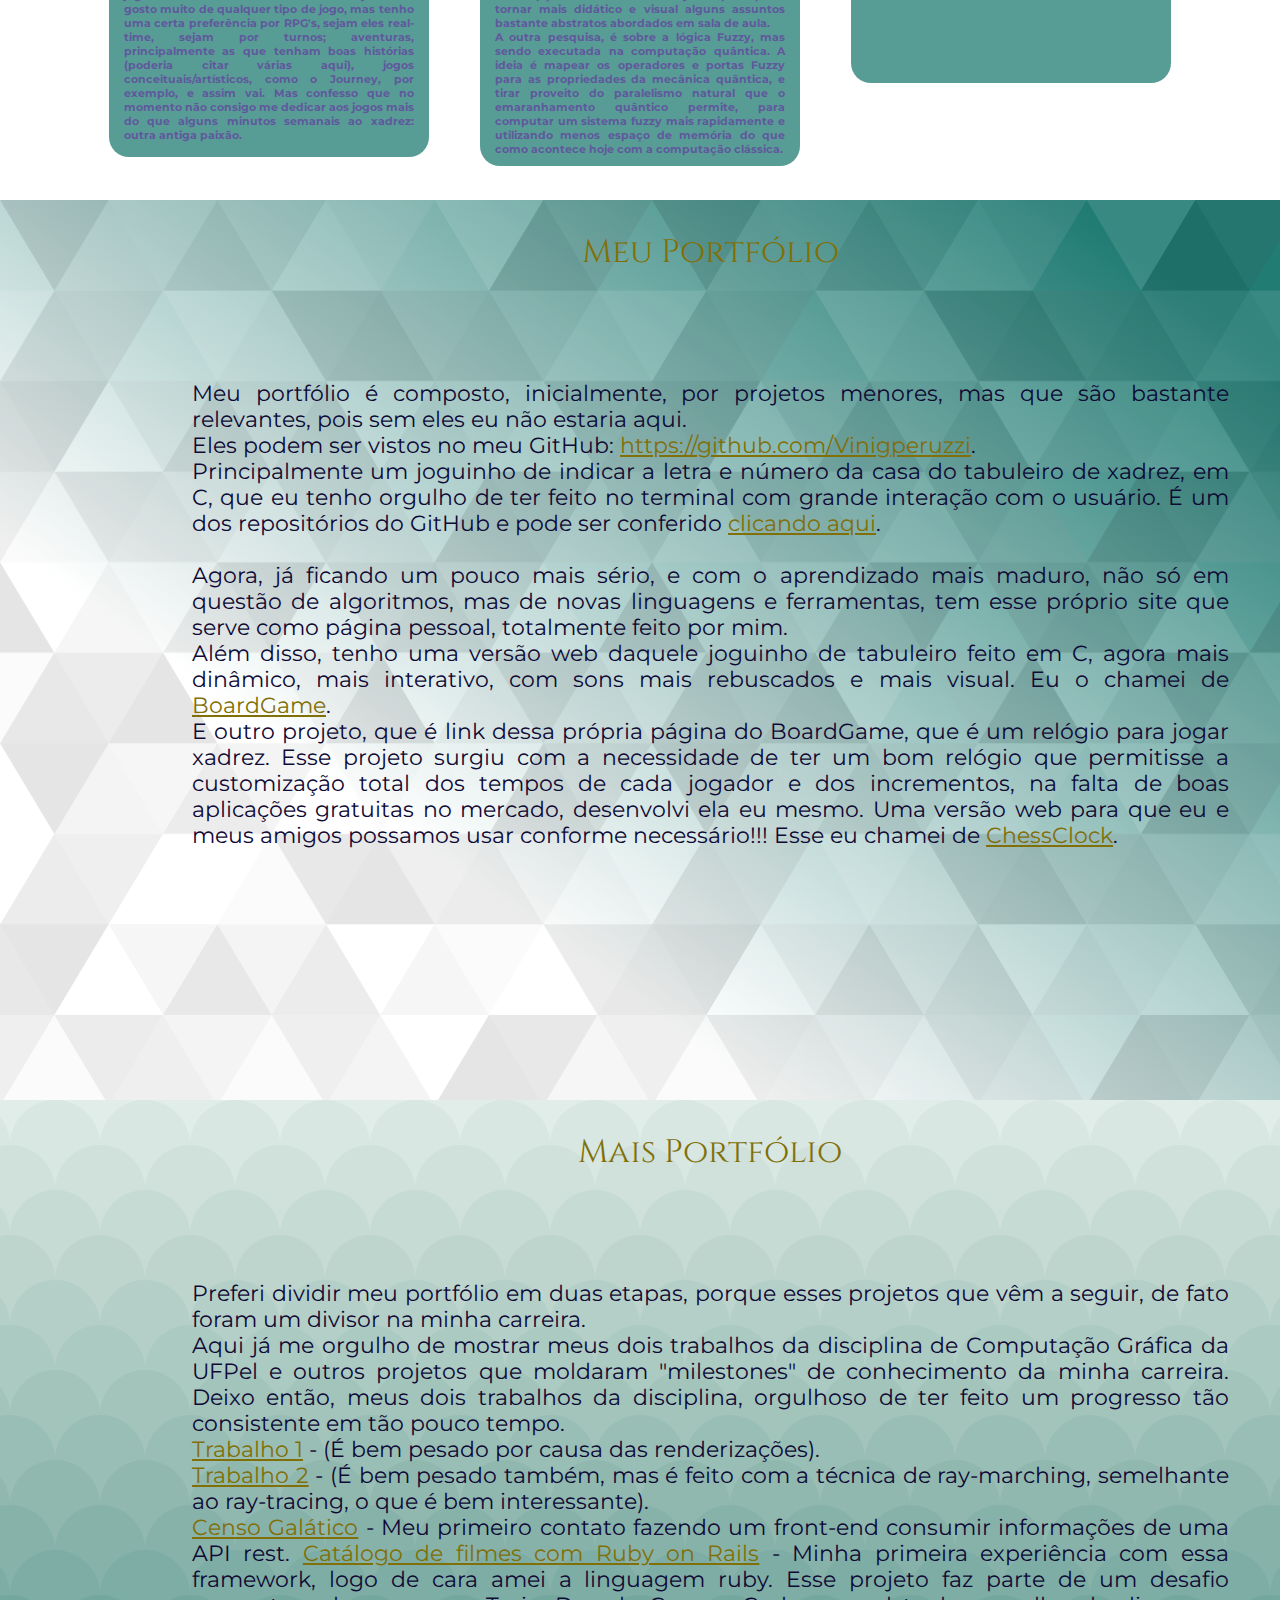
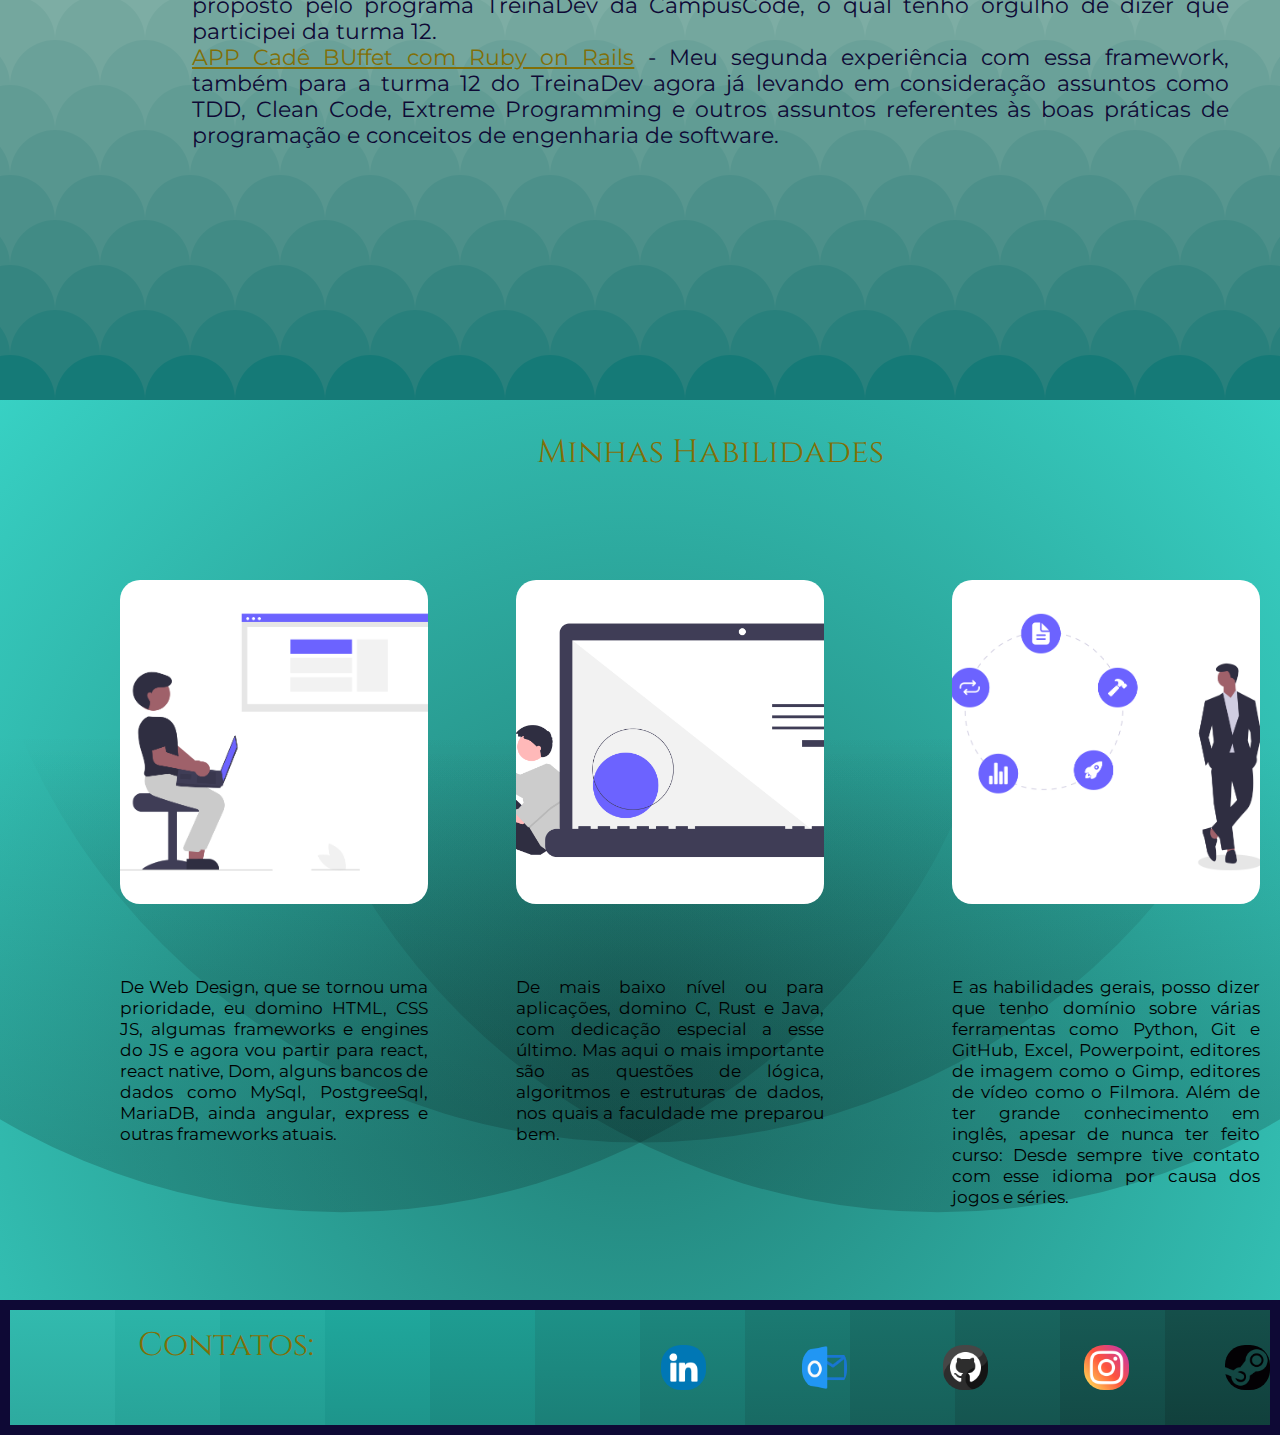
==== commit a483314c: "ADD: cade buffet in portfolio" ====
--- a/index.html
+++ b/index.html
@@ -196,9 +196,11 @@
                 <a target="_blank" href="https://vinigperuzzi.github.io/Trabalho1-CG/">Trabalho 1</a> - (É bem pesado por causa das renderizações). <br>
                 <a target="_blank" href="https://vinigperuzzi.github.io/Trabalho2-CG/">Trabalho 2</a> - (É bem pesado também, mas é feito com a técnica de ray-marching, semelhante ao
                 ray-tracing, o que é bem interessante). <br>
-                <a target="_blank" href="https://vinigperuzzi.github.io/Star-wars-census/">Censo Galático</a> - Meu primeiro contato fazendo um front-end consumir informações de uma API rest
+                <a target="_blank" href="https://vinigperuzzi.github.io/Star-wars-census/">Censo Galático</a> - Meu primeiro contato fazendo um front-end consumir informações de uma API rest.
                 <a target="_blank" href="https://github.com/Vinigperuzzi/film_catalog">Catálogo de filmes com Ruby on Rails</a> - Minha primeira experiência com essa framework, logo de cara amei a linguagem ruby.
-                Esse projeto faz parte de um desafio proposto pelo programa TreinaDev da CampusCode, o qual tenho orgulho de dizer que participei da turma 12.
+                Esse projeto faz parte de um desafio proposto pelo programa TreinaDev da CampusCode, o qual tenho orgulho de dizer que participei da turma 12. <br>
+                <a target="_blank" href="https://github.com/Vinigperuzzi/cade-buffet-app">APP Cadê BUffet com Ruby on Rails</a> - Meu segunda experiência com essa framework, também para a turma 12 do TreinaDev
+                 agora já levando em consideração assuntos como TDD, Clean Code, Extreme Programming e outros assuntos referentes às boas práticas de programação e conceitos de engenharia de software.
             </p>
         </div>
     </div>
